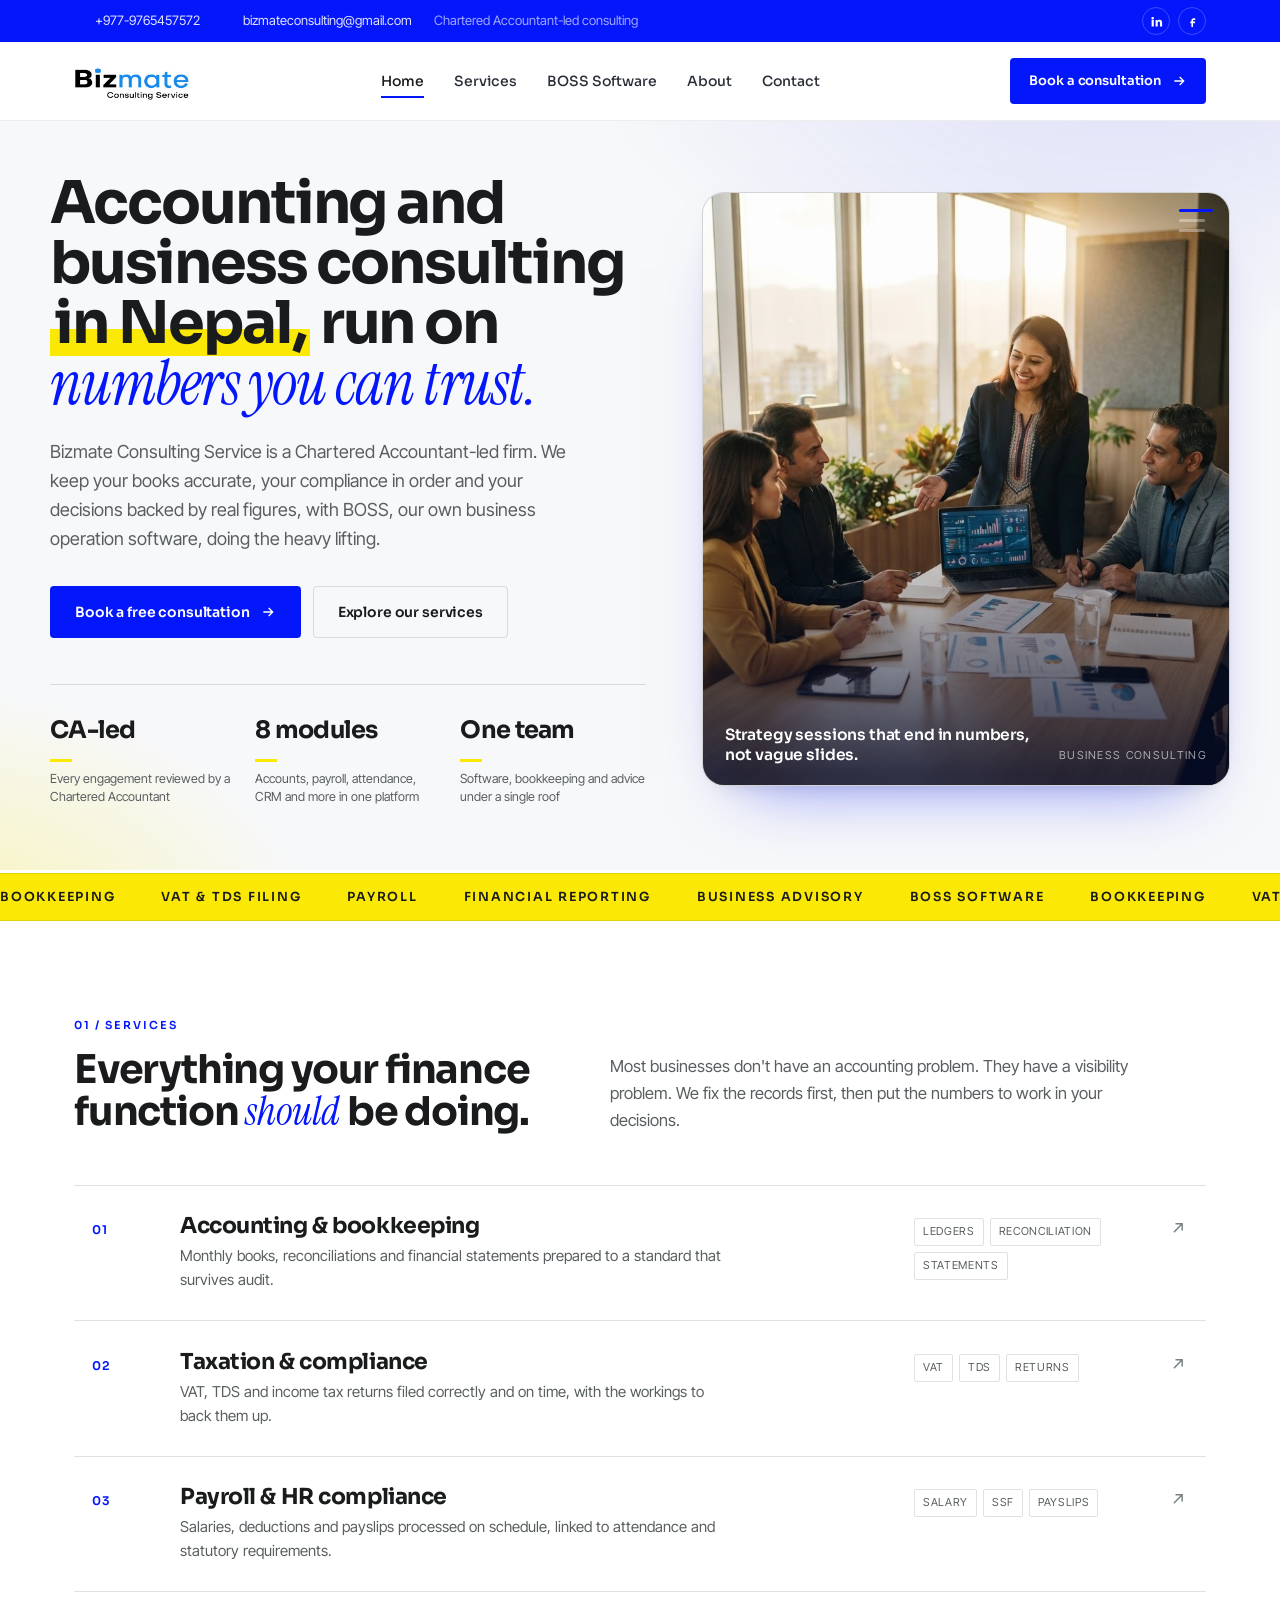
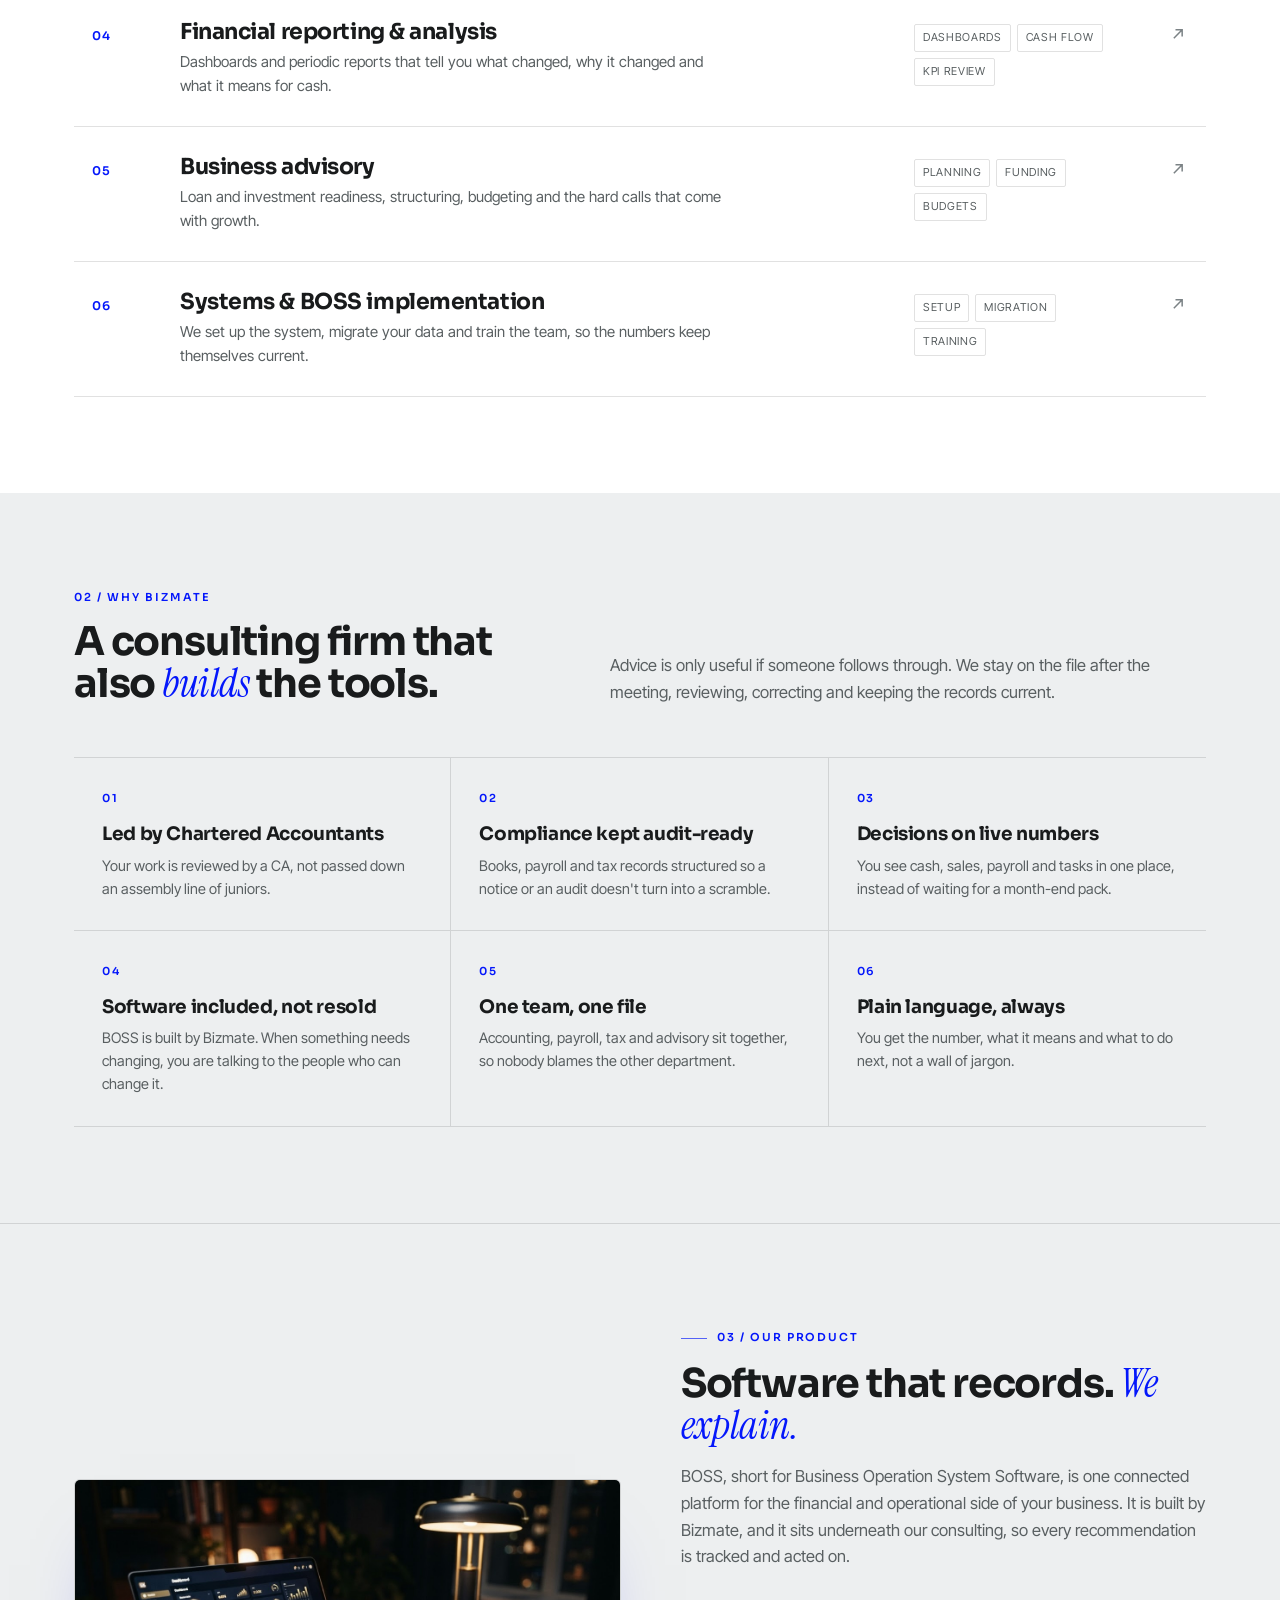
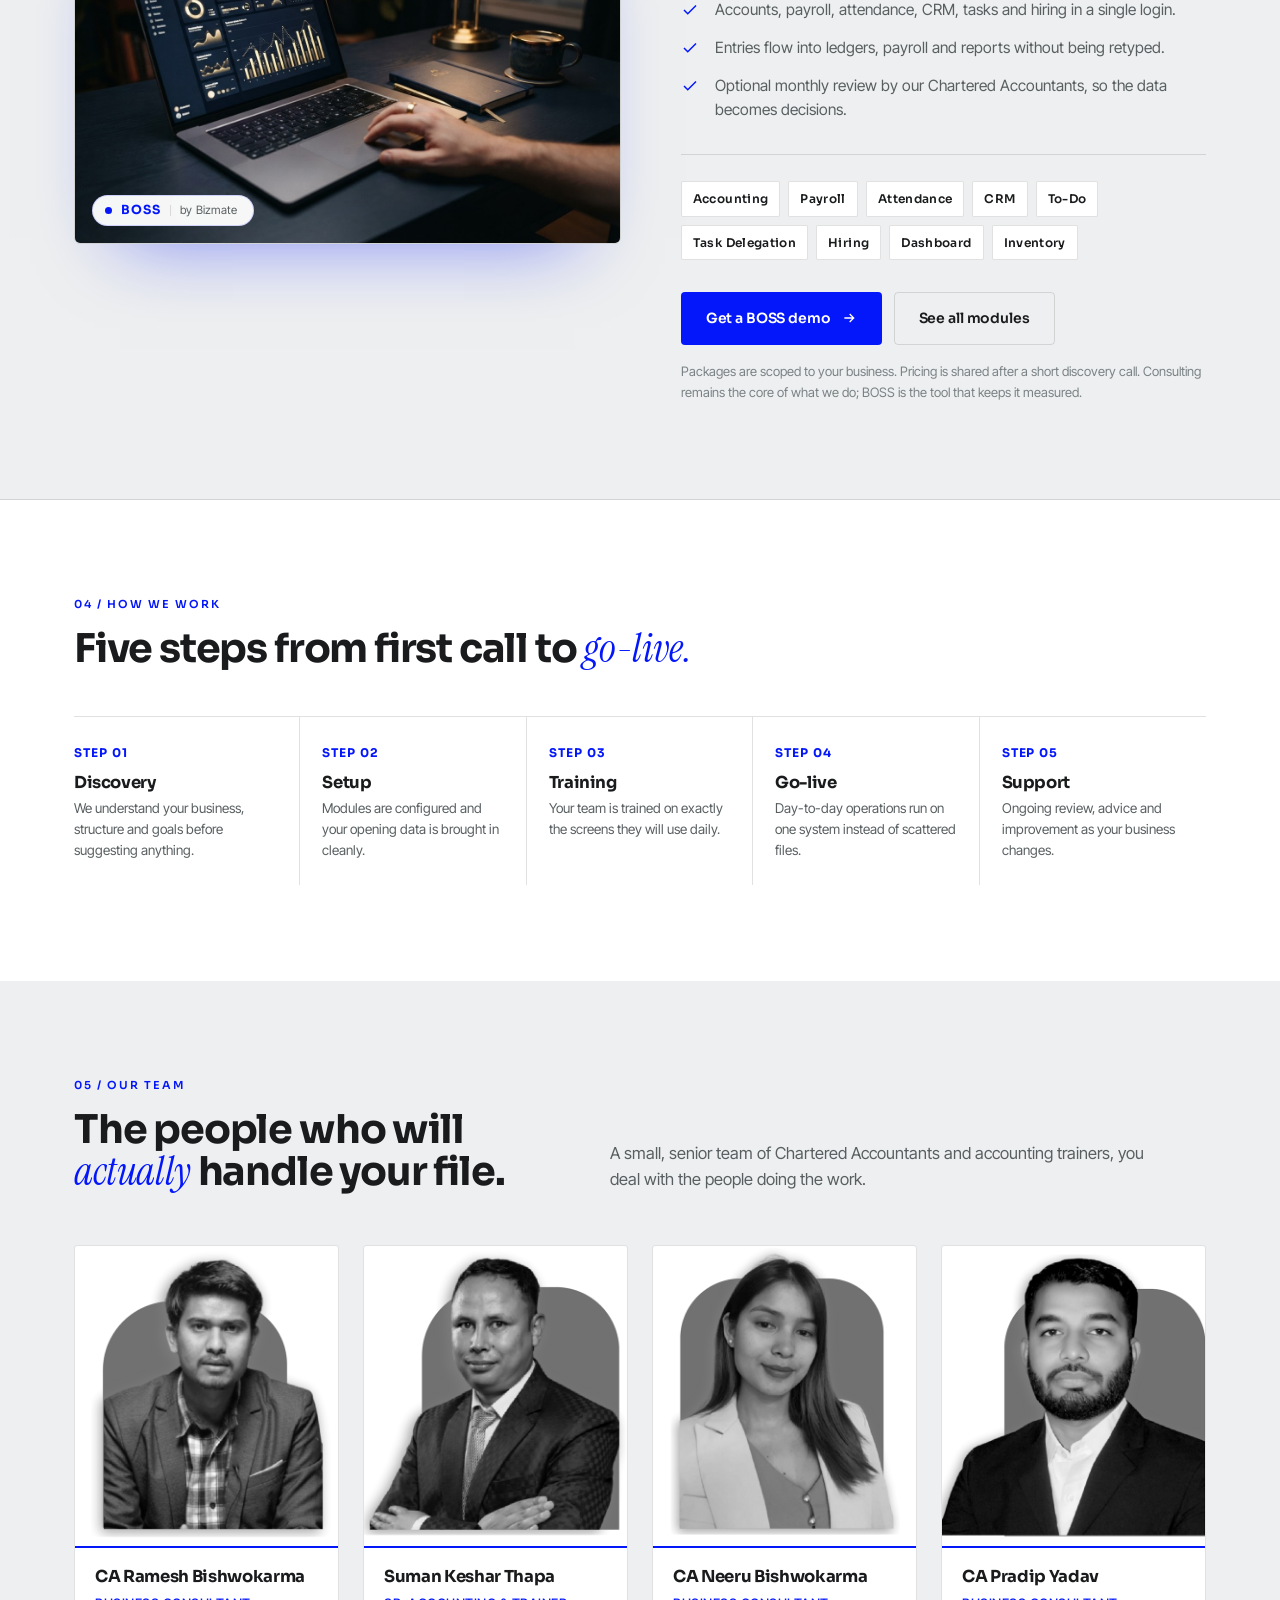
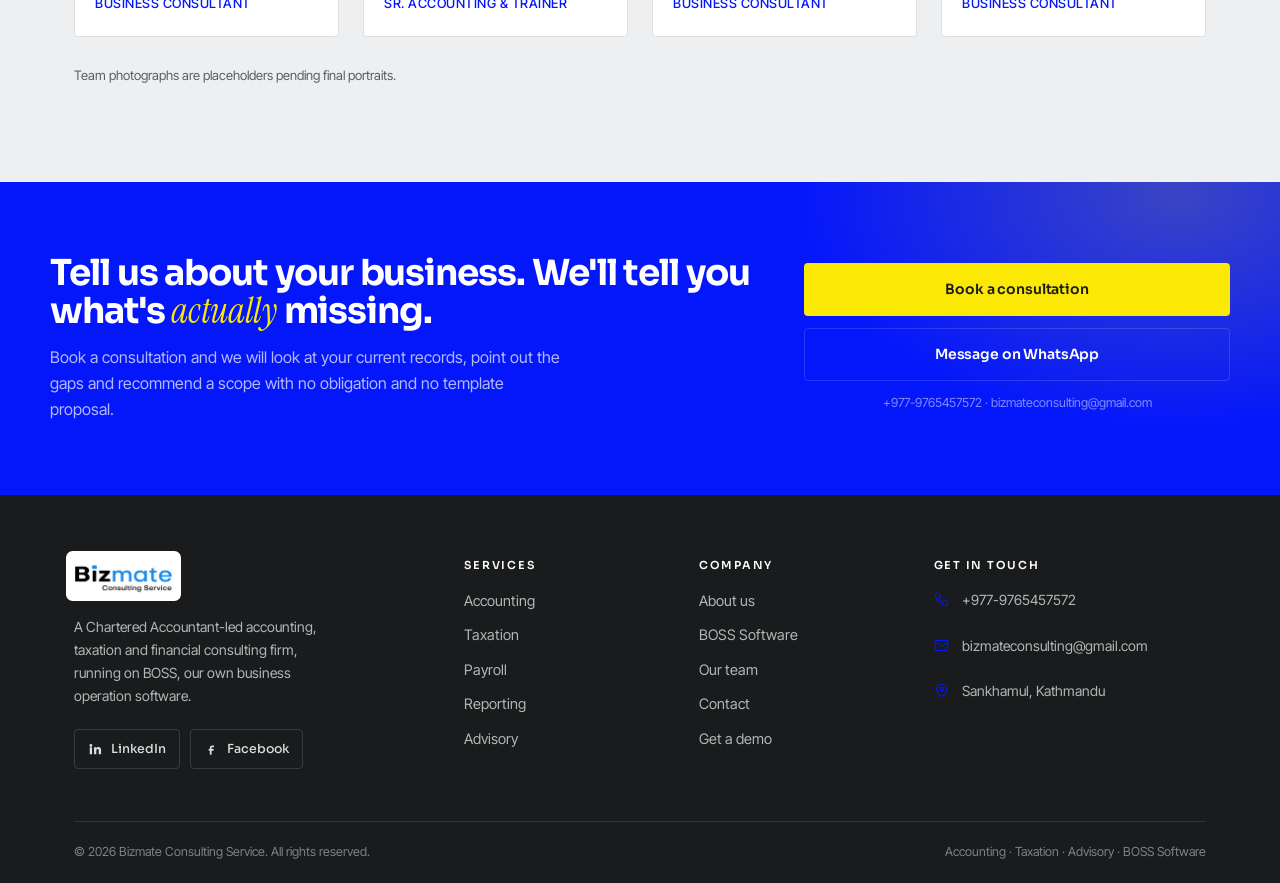
==== index.html @ 8c600d10 "First Commit" ====
<!doctype html>
<html lang="en">
  <head>
    <meta charset="utf-8" />
    <meta name="viewport" content="width=device-width, initial-scale=1" />
    <title>
      Bizmate Consulting Service | Accounting &amp; Business Consulting in Nepal
    </title>
    <meta
      name="description"
      content="Chartered Accountant-led accounting, taxation, payroll and business consulting in Nepal. Clear numbers, audit-ready compliance, and BOSS, our own business operation software."
    />
    <meta
      name="keywords"
      content="business consulting Nepal, chartered accountant Nepal, accounting services Kathmandu, tax filing Nepal, payroll services Nepal, BOSS software, Bizmate Consulting"
    />
    <meta name="author" content="Bizmate Consulting Service" />
    <meta name="robots" content="index, follow" />
    <link rel="canonical" href="https://bizmateconsulting.com.np/" />
    <meta property="og:type" content="website" />
    <meta property="og:site_name" content="Bizmate Consulting Service" />
    <meta
      property="og:title"
      content="Bizmate Consulting Service | Accounting &amp; Business Consulting in Nepal"
    />
    <meta
      property="og:description"
      content="Chartered Accountant-led accounting, taxation and business consulting in Nepal, powered by BOSS, our own business operation software."
    />
    <meta property="og:url" content="https://bizmateconsulting.com.np/" />
    <meta name="twitter:card" content="summary_large_image" />
    <meta name="theme-color" content="#0417FB" />
    <link rel="icon" href="assets/bizmate-logo.jpg" />
    <link rel="preconnect" href="https://fonts.googleapis.com" />
    <link rel="preconnect" href="https://fonts.gstatic.com" crossorigin />
    <link
      href="https://fonts.googleapis.com/css2?family=Sora:wght@400;500;600;700;800&family=Inter+Tight:wght@400;500;600&family=Instrument+Serif:ital@0;1&display=swap"
      rel="stylesheet"
    />
    <link rel="stylesheet" href="styles.css" />
    <script type="application/ld+json">
      {
        "@context": "https://schema.org",
        "@type": "AccountingService",
        "name": "Bizmate Consulting Service",
        "description": "Accounting, taxation and financial consulting firm led by Chartered Accountants in Nepal.",
        "email": "bizmateconsulting@gmail.com",
        "telephone": "+977-9765457572",
        "url": "https://bizmateconsulting.com.np/",
        "areaServed": "Nepal",
        "sameAs": [
          "https://www.linkedin.com/company/bizmate-consulting-services/home/",
          "https://www.facebook.com/bizmateconsulting/"
        ],
        "serviceType": [
          "Accounting",
          "Taxation",
          "Payroll",
          "Business Consulting",
          "Business Software"
        ]
      }
    </script>
  </head>
  <body>
    <a class="skip" href="#main">Skip to content</a>

    <!-- TOPBAR -->
    <div class="topbar">
      <div class="wrap topbar-inner">
        <div class="topbar-left">
          <a class="topbar-item" href="tel:+9779765457572">
            <svg
              viewBox="0 0 24 24"
              fill="none"
              stroke="currentColor"
              stroke-width="1.8"
              aria-hidden="true"
            >
              <path
                d="M22 16.9v3a2 2 0 0 1-2.2 2 19.8 19.8 0 0 1-8.6-3.1 19.5 19.5 0 0 1-6-6A19.8 19.8 0 0 1 2.1 4.2 2 2 0 0 1 4.1 2h3a2 2 0 0 1 2 1.7c.1 1 .4 1.9.7 2.8a2 2 0 0 1-.5 2.1L8.1 9.9a16 16 0 0 0 6 6l1.3-1.3a2 2 0 0 1 2.1-.5c.9.3 1.8.6 2.8.7a2 2 0 0 1 1.7 2Z"
              />
            </svg>
            +977-9765457572
          </a>
          <a class="topbar-item" href="mailto:bizmateconsulting@gmail.com">
            <svg
              viewBox="0 0 24 24"
              fill="none"
              stroke="currentColor"
              stroke-width="1.8"
              aria-hidden="true"
            >
              <rect x="2" y="4" width="20" height="16" rx="2" />
              <path d="m2 7 10 6 10-6" />
            </svg>
            bizmateconsulting@gmail.com
          </a>
          <span class="tb-note">Chartered Accountant-led consulting</span>
        </div>
        <div class="social" aria-label="Bizmate on social media">
          <a
            href="https://www.linkedin.com/company/bizmate-consulting-services/home/"
            target="_blank"
            rel="noopener noreferrer"
            aria-label="Bizmate Consulting on LinkedIn"
          >
            <svg viewBox="0 0 24 24" fill="currentColor" aria-hidden="true">
              <path
                d="M4.98 3.5a2.5 2.5 0 1 1 0 5 2.5 2.5 0 0 1 0-5ZM3 9h4v12H3V9Zm7 0h3.8v1.7h.05c.53-.95 1.83-1.95 3.77-1.95 4.03 0 4.78 2.5 4.78 5.75V21h-4v-5.7c0-1.36-.02-3.1-1.9-3.1-1.9 0-2.2 1.47-2.2 2.99V21h-4V9Z"
              />
            </svg>
          </a>
          <a
            href="https://www.facebook.com/bizmateconsulting/"
            target="_blank"
            rel="noopener noreferrer"
            aria-label="Bizmate Consulting on Facebook"
          >
            <svg viewBox="0 0 24 24" fill="currentColor" aria-hidden="true">
              <path
                d="M14 9h3V6h-3c-2.2 0-4 1.8-4 4v2H8v3h2v7h3v-7h3l1-3h-4v-2c0-.6.4-1 1-1Z"
              />
            </svg>
          </a>
        </div>
      </div>
    </div>

    <!-- HEADER -->
    <header class="site-header" id="siteHeader">
      <div class="wrap header-inner">
        <a
          class="brand"
          href="index.html"
          aria-label="Bizmate Consulting Service, home"
        >
          <img
            class="brand-logo"
            src="assets/bizmate-logo.jpg"
            alt="Bizmate Consulting Service logo"
            width="116"
            height="40"
          />
        </a>
        <nav class="nav" aria-label="Primary">
          <a href="index.html" aria-current="page">Home</a>
          <a href="pages/services.html">Services</a>
          <a href="pages/boss.html">BOSS Software</a>
          <a href="pages/about.html">About</a>
          <a href="pages/contact.html">Contact</a>
        </nav>
        <div class="header-actions">
          <a class="btn btn--primary btn--sm" href="pages/contact.html#booking"
            >Book a consultation
            <svg
              viewBox="0 0 24 24"
              fill="none"
              stroke="currentColor"
              stroke-width="2"
              aria-hidden="true"
            >
              <path d="M5 12h14M13 6l6 6-6 6" />
            </svg>
          </a>
          <button
            class="nav-toggle"
            id="navToggle"
            aria-label="Open menu"
            aria-expanded="false"
            aria-controls="drawer"
          >
            <svg
              viewBox="0 0 24 24"
              fill="none"
              stroke="currentColor"
              stroke-width="1.8"
              aria-hidden="true"
            >
              <path d="M4 7h16M4 12h16M4 17h16" />
            </svg>
          </button>
        </div>
      </div>
    </header>

    <!-- MOBILE DRAWER -->
    <div class="drawer" id="drawer" aria-hidden="true">
      <div class="drawer-scrim" data-close></div>
      <div
        class="drawer-panel"
        role="dialog"
        aria-modal="true"
        aria-label="Menu"
      >
        <div class="drawer-head">
          <img
            class="brand-logo"
            src="assets/bizmate-logo.jpg"
            alt="Bizmate Consulting Service"
            width="87"
            height="30"
          />
          <button class="drawer-close" data-close aria-label="Close menu">
            <svg
              viewBox="0 0 24 24"
              fill="none"
              stroke="currentColor"
              stroke-width="2"
              aria-hidden="true"
            >
              <path d="M6 6l12 12M18 6 6 18" />
            </svg>
          </button>
        </div>
        <nav aria-label="Mobile">
          <a href="index.html">Home</a>
          <a href="pages/services.html">Services</a>
          <a href="pages/boss.html">BOSS Software</a>
          <a href="pages/about.html">About</a>
          <a href="pages/contact.html">Contact</a>
        </nav>
        <div class="drawer-foot">
          <a class="btn btn--primary" href="pages/contact.html#booking"
            >Book a consultation</a
          >
          <small>+977-9765457572<br />bizmateconsulting@gmail.com</small>
          <div class="social">
            <a
              href="https://www.linkedin.com/company/bizmate-consulting-services/home/"
              target="_blank"
              rel="noopener noreferrer"
              aria-label="LinkedIn"
            >
              <svg viewBox="0 0 24 24" fill="currentColor" aria-hidden="true">
                <path
                  d="M4.98 3.5a2.5 2.5 0 1 1 0 5 2.5 2.5 0 0 1 0-5ZM3 9h4v12H3V9Zm7 0h3.8v1.7h.05c.53-.95 1.83-1.95 3.77-1.95 4.03 0 4.78 2.5 4.78 5.75V21h-4v-5.7c0-1.36-.02-3.1-1.9-3.1-1.9 0-2.2 1.47-2.2 2.99V21h-4V9Z"
                />
              </svg>
            </a>
            <a
              href="https://www.facebook.com/bizmateconsulting/"
              target="_blank"
              rel="noopener noreferrer"
              aria-label="Facebook"
            >
              <svg viewBox="0 0 24 24" fill="currentColor" aria-hidden="true">
                <path
                  d="M14 9h3V6h-3c-2.2 0-4 1.8-4 4v2H8v3h2v7h3v-7h3l1-3h-4v-2c0-.6.4-1 1-1Z"
                />
              </svg>
            </a>
          </div>
        </div>
      </div>
    </div>

    <main id="main">
      <!-- HERO -->
      <section class="hero">
        <div class="wrap hero-grid">
          <div class="hero-copy">
            <h1>
              Accounting and business consulting
              <span class="mark">in Nepal,</span> run on
              <span class="serif">numbers you can trust.</span>
            </h1>
            <p class="hero-lede">
              Bizmate Consulting Service is a Chartered Accountant-led firm. We
              keep your books accurate, your compliance in order and your
              decisions backed by real figures, with BOSS, our own business
              operation software, doing the heavy lifting.
            </p>
            <div class="hero-cta">
              <a class="btn btn--primary" href="pages/contact.html#booking"
                >Book a free consultation
                <svg
                  viewBox="0 0 24 24"
                  fill="none"
                  stroke="currentColor"
                  stroke-width="2"
                  aria-hidden="true"
                >
                  <path d="M5 12h14M13 6l6 6-6 6" />
                </svg>
              </a>
              <a class="btn btn--ghost" href="pages/services.html"
                >Explore our services</a
              >
            </div>
            <div class="hero-meta">
              <div>
                <b>CA-led</b
                ><span
                  >Every engagement reviewed by a Chartered Accountant</span
                >
              </div>
              <div>
                <b>8 modules</b
                ><span
                  >Accounts, payroll, attendance, CRM and more in one
                  platform</span
                >
              </div>
              <div>
                <b>One team</b
                ><span
                  >Software, bookkeeping and advice under a single roof</span
                >
              </div>
            </div>
          </div>

          <div class="hero-visual">
            <div
              class="slideshow"
              id="heroSlideshow"
              aria-roledescription="carousel"
              aria-label="What we do at Bizmate"
            >
              <div
                class="slide is-active"
                data-caption="Business consulting"
                aria-hidden="false"
              >
                <img
                  src="assets/hero-consulting.jpg"
                  alt="Bizmate consultants reviewing business performance with a client"
                  width="1200"
                  height="800"
                />
                <div class="slide-caption">
                  <p>
                    Strategy sessions that end in numbers, not vague slides.
                  </p>
                  <small>Business consulting</small>
                </div>
              </div>
              <div
                class="slide"
                data-caption="Accounting &amp; taxation"
                aria-hidden="true"
              >
                <img
                  src="assets/hero-accounting.jpg"
                  alt="Chartered Accountant reviewing financial statements and ledgers"
                  width="1200"
                  height="800"
                  loading="lazy"
                />
                <div class="slide-caption">
                  <p>Books closed on time, every month, ready for audit.</p>
                  <small>Accounting &amp; tax</small>
                </div>
              </div>
              <div
                class="slide"
                data-caption="Compliance &amp; payroll"
                aria-hidden="true"
              >
                <img
                  src="assets/hero-compliance.jpg"
                  alt="Two professionals reviewing tax and compliance documents"
                  width="1200"
                  height="800"
                  loading="lazy"
                />
                <div class="slide-caption">
                  <p>VAT, TDS and payroll handled before the deadline bites.</p>
                  <small>Compliance</small>
                </div>
              </div>
              <div class="dots" role="tablist" aria-label="Choose a slide">
                <button
                  class="dot is-active"
                  role="tab"
                  aria-selected="true"
                  aria-label="Business consulting"
                ></button>
                <button
                  class="dot"
                  role="tab"
                  aria-selected="false"
                  aria-label="Accounting and taxation"
                ></button>
                <button
                  class="dot"
                  role="tab"
                  aria-selected="false"
                  aria-label="Compliance and payroll"
                ></button>
              </div>
            </div>
          </div>
        </div>
      </section>

      <!-- TICKER -->
      <div class="ticker" aria-hidden="true">
        <div class="ticker-track">
          <span>Bookkeeping</span><span>VAT &amp; TDS filing</span
          ><span>Payroll</span><span>Financial reporting</span
          ><span>Business advisory</span><span>BOSS software</span>
          <span>Bookkeeping</span><span>VAT &amp; TDS filing</span
          ><span>Payroll</span><span>Financial reporting</span
          ><span>Business advisory</span><span>BOSS software</span>
        </div>
      </div>

      <!-- SERVICES -->
      <section class="section" id="services">
        <div class="wrap">
          <div class="section-head">
            <div>
              <span class="section-index">01 / Services</span>
              <h2 class="section-title">
                Everything your finance function
                <span class="serif">should</span> be doing.
              </h2>
            </div>
            <p class="section-lede">
              Most businesses don't have an accounting problem. They have a
              visibility problem. We fix the records first, then put the numbers
              to work in your decisions.
            </p>
          </div>
          <div class="svc-list">
            <a class="svc-row reveal" href="pages/services.html#accounting">
              <span class="svc-num">01</span>
              <div>
                <h3 class="svc-title">Accounting &amp; bookkeeping</h3>
                <p class="svc-desc">
                  Monthly books, reconciliations and financial statements
                  prepared to a standard that survives audit.
                </p>
              </div>
              <ul class="svc-tags">
                <li>Ledgers</li>
                <li>Reconciliation</li>
                <li>Statements</li>
              </ul>
              <span class="svc-arrow"
                ><svg
                  viewBox="0 0 24 24"
                  fill="none"
                  stroke="currentColor"
                  stroke-width="1.8"
                >
                  <path d="M7 17 17 7M9 7h8v8" /></svg
              ></span>
            </a>
            <a class="svc-row reveal" href="pages/services.html#tax">
              <span class="svc-num">02</span>
              <div>
                <h3 class="svc-title">Taxation &amp; compliance</h3>
                <p class="svc-desc">
                  VAT, TDS and income tax returns filed correctly and on time,
                  with the workings to back them up.
                </p>
              </div>
              <ul class="svc-tags">
                <li>VAT</li>
                <li>TDS</li>
                <li>Returns</li>
              </ul>
              <span class="svc-arrow"
                ><svg
                  viewBox="0 0 24 24"
                  fill="none"
                  stroke="currentColor"
                  stroke-width="1.8"
                >
                  <path d="M7 17 17 7M9 7h8v8" /></svg
              ></span>
            </a>
            <a class="svc-row reveal" href="pages/services.html#payroll">
              <span class="svc-num">03</span>
              <div>
                <h3 class="svc-title">Payroll &amp; HR compliance</h3>
                <p class="svc-desc">
                  Salaries, deductions and payslips processed on schedule,
                  linked to attendance and statutory requirements.
                </p>
              </div>
              <ul class="svc-tags">
                <li>Salary</li>
                <li>SSF</li>
                <li>Payslips</li>
              </ul>
              <span class="svc-arrow"
                ><svg
                  viewBox="0 0 24 24"
                  fill="none"
                  stroke="currentColor"
                  stroke-width="1.8"
                >
                  <path d="M7 17 17 7M9 7h8v8" /></svg
              ></span>
            </a>
            <a class="svc-row reveal" href="pages/services.html#reporting">
              <span class="svc-num">04</span>
              <div>
                <h3 class="svc-title">Financial reporting &amp; analysis</h3>
                <p class="svc-desc">
                  Dashboards and periodic reports that tell you what changed,
                  why it changed and what it means for cash.
                </p>
              </div>
              <ul class="svc-tags">
                <li>Dashboards</li>
                <li>Cash flow</li>
                <li>KPI review</li>
              </ul>
              <span class="svc-arrow"
                ><svg
                  viewBox="0 0 24 24"
                  fill="none"
                  stroke="currentColor"
                  stroke-width="1.8"
                >
                  <path d="M7 17 17 7M9 7h8v8" /></svg
              ></span>
            </a>
            <a class="svc-row reveal" href="pages/services.html#advisory">
              <span class="svc-num">05</span>
              <div>
                <h3 class="svc-title">Business advisory</h3>
                <p class="svc-desc">
                  Loan and investment readiness, structuring, budgeting and the
                  hard calls that come with growth.
                </p>
              </div>
              <ul class="svc-tags">
                <li>Planning</li>
                <li>Funding</li>
                <li>Budgets</li>
              </ul>
              <span class="svc-arrow"
                ><svg
                  viewBox="0 0 24 24"
                  fill="none"
                  stroke="currentColor"
                  stroke-width="1.8"
                >
                  <path d="M7 17 17 7M9 7h8v8" /></svg
              ></span>
            </a>
            <a class="svc-row reveal" href="pages/services.html#systems">
              <span class="svc-num">06</span>
              <div>
                <h3 class="svc-title">Systems &amp; BOSS implementation</h3>
                <p class="svc-desc">
                  We set up the system, migrate your data and train the team, so
                  the numbers keep themselves current.
                </p>
              </div>
              <ul class="svc-tags">
                <li>Setup</li>
                <li>Migration</li>
                <li>Training</li>
              </ul>
              <span class="svc-arrow"
                ><svg
                  viewBox="0 0 24 24"
                  fill="none"
                  stroke="currentColor"
                  stroke-width="1.8"
                >
                  <path d="M7 17 17 7M9 7h8v8" /></svg
              ></span>
            </a>
          </div>
        </div>
      </section>

      <!-- WHY US -->
      <section class="section section--paper">
        <div class="wrap">
          <div class="section-head">
            <div>
              <span class="section-index">02 / Why Bizmate</span>
              <h2 class="section-title">
                A consulting firm that also
                <span class="serif">builds</span> the tools.
              </h2>
            </div>
            <p class="section-lede">
              Advice is only useful if someone follows through. We stay on the
              file after the meeting, reviewing, correcting and keeping the
              records current.
            </p>
          </div>
          <div class="grid-3">
            <article class="feature reveal">
              <span class="num">01</span>
              <h3>Led by Chartered Accountants</h3>
              <p>
                Your work is reviewed by a CA, not passed down an assembly line
                of juniors.
              </p>
            </article>
            <article class="feature reveal">
              <span class="num">02</span>
              <h3>Compliance kept audit-ready</h3>
              <p>
                Books, payroll and tax records structured so a notice or an
                audit doesn't turn into a scramble.
              </p>
            </article>
            <article class="feature reveal">
              <span class="num">03</span>
              <h3>Decisions on live numbers</h3>
              <p>
                You see cash, sales, payroll and tasks in one place, instead of
                waiting for a month-end pack.
              </p>
            </article>
            <article class="feature reveal">
              <span class="num">04</span>
              <h3>Software included, not resold</h3>
              <p>
                BOSS is built by Bizmate. When something needs changing, you are
                talking to the people who can change it.
              </p>
            </article>
            <article class="feature reveal">
              <span class="num">05</span>
              <h3>One team, one file</h3>
              <p>
                Accounting, payroll, tax and advisory sit together, so nobody
                blames the other department.
              </p>
            </article>
            <article class="feature reveal">
              <span class="num">06</span>
              <h3>Plain language, always</h3>
              <p>
                You get the number, what it means and what to do next, not a
                wall of jargon.
              </p>
            </article>
          </div>
        </div>
      </section>

      <!-- BOSS -->
      <section class="section section--ink" id="boss">
        <div class="wrap boss-grid">
          <div class="boss-visual reveal">
            <img
              src="assets/boss-software.jpg"
              alt="BOSS business operation software dashboard on a laptop"
              width="1200"
              height="800"
              loading="lazy"
            />
            <div class="boss-badge"><b>BOSS</b><span>by Bizmate</span></div>
          </div>
          <div>
            <span class="eyebrow">03 / Our product</span>
            <h2 class="section-title" style="margin-top: 16px">
              Software that records. <span class="serif">We explain.</span>
            </h2>
            <p class="section-lede" style="margin-top: 16px">
              BOSS, short for Business Operation System Software, is one
              connected platform for the financial and operational side of your
              business. It is built by Bizmate, and it sits underneath our
              consulting, so every recommendation is tracked and acted on.
            </p>
            <ul class="boss-points">
              <li>
                <svg
                  viewBox="0 0 24 24"
                  fill="none"
                  stroke="currentColor"
                  stroke-width="2"
                >
                  <path d="M20 6 9 17l-5-5" /></svg
                ><span
                  >Accounts, payroll, attendance, CRM, tasks and hiring in a
                  single login.</span
                >
              </li>
              <li>
                <svg
                  viewBox="0 0 24 24"
                  fill="none"
                  stroke="currentColor"
                  stroke-width="2"
                >
                  <path d="M20 6 9 17l-5-5" /></svg
                ><span
                  >Entries flow into ledgers, payroll and reports without being
                  retyped.</span
                >
              </li>
              <li>
                <svg
                  viewBox="0 0 24 24"
                  fill="none"
                  stroke="currentColor"
                  stroke-width="2"
                >
                  <path d="M20 6 9 17l-5-5" /></svg
                ><span
                  >Optional monthly review by our Chartered Accountants, so the
                  data becomes decisions.</span
                >
              </li>
            </ul>
            <ul class="modules" aria-label="BOSS modules">
              <li>Accounting</li>
              <li>Payroll</li>
              <li>Attendance</li>
              <li>CRM</li>
              <li>To-Do</li>
              <li>Task Delegation</li>
              <li>Hiring</li>
              <li>Dashboard</li>
              <li>Inventory</li>
            </ul>
            <div class="boss-cta">
              <a
                class="btn btn--primary"
                href="pages/contact.html?service=BOSS%20Demo#booking"
                id="getDemo"
                >Get a BOSS demo
                <svg
                  viewBox="0 0 24 24"
                  fill="none"
                  stroke="currentColor"
                  stroke-width="2"
                  aria-hidden="true"
                >
                  <path d="M5 12h14M13 6l6 6-6 6" />
                </svg>
              </a>
              <a class="btn btn--ghost" href="pages/boss.html"
                >See all modules</a
              >
            </div>
            <p class="boss-note">
              Packages are scoped to your business. Pricing is shared after a
              short discovery call. Consulting remains the core of what we do;
              BOSS is the tool that keeps it measured.
            </p>
          </div>
        </div>
      </section>

      <!-- PROCESS -->
      <section class="section">
        <div class="wrap">
          <div class="section-head--stack">
            <span class="section-index">04 / How we work</span>
            <h2 class="section-title">
              Five steps from first call to <span class="serif">go-live.</span>
            </h2>
          </div>
          <div class="steps">
            <div class="step reveal">
              <b>STEP 01</b>
              <h3>Discovery</h3>
              <p>
                We understand your business, structure and goals before
                suggesting anything.
              </p>
            </div>
            <div class="step reveal">
              <b>STEP 02</b>
              <h3>Setup</h3>
              <p>
                Modules are configured and your opening data is brought in
                cleanly.
              </p>
            </div>
            <div class="step reveal">
              <b>STEP 03</b>
              <h3>Training</h3>
              <p>
                Your team is trained on exactly the screens they will use daily.
              </p>
            </div>
            <div class="step reveal">
              <b>STEP 04</b>
              <h3>Go-live</h3>
              <p>
                Day-to-day operations run on one system instead of scattered
                files.
              </p>
            </div>
            <div class="step reveal">
              <b>STEP 05</b>
              <h3>Support</h3>
              <p>
                Ongoing review, advice and improvement as your business changes.
              </p>
            </div>
          </div>
        </div>
      </section>

      <!-- TEAM -->
      <section class="section section--paper" id="team">
        <div class="wrap">
          <div class="section-head">
            <div>
              <span class="section-index">05 / Our team</span>
              <h2 class="section-title">
                The people who will <span class="serif">actually</span> handle
                your file.
              </h2>
            </div>
            <p class="section-lede">
              A small, senior team of Chartered Accountants and accounting
              trainers, you deal with the people doing the work.
            </p>
          </div>
          <div class="team-grid">
            <article class="team-card reveal">
              <div class="team-photo">
                <img
                  src="assets/team-ramesh.jpg"
                  alt="CA Ramesh Bishwokarma, Business Consultant"
                  width="600"
                  height="690"
                  loading="lazy"
                />
              </div>
              <div class="team-body">
                <h3>CA Ramesh Bishwokarma</h3>
                <p>Business Consultant</p>
              </div>
            </article>
            <article class="team-card reveal">
              <div class="team-photo">
                <img
                  src="assets/team-suman.jpg"
                  alt="Suman Keshar Thapa, Senior Accounting Trainer"
                  width="600"
                  height="690"
                  loading="lazy"
                />
              </div>
              <div class="team-body">
                <h3>Suman Keshar Thapa</h3>
                <p>Sr. Accounting &amp; Trainer</p>
              </div>
            </article>
            <article class="team-card reveal">
              <div class="team-photo">
                <img
                  src="assets/team-neeru.jpg"
                  alt="CA Neeru Bishwokarma, Business Consultant"
                  width="600"
                  height="690"
                  loading="lazy"
                />
              </div>
              <div class="team-body">
                <h3>CA Neeru Bishwokarma</h3>
                <p>Business Consultant</p>
              </div>
            </article>
            <article class="team-card reveal">
              <div class="team-photo">
                <img
                  src="../assets/team-pradeep.jpg"
                  alt="CA Pradip Yadav, Business Consultant"
                  width="600"
                  height="690"
                  loading="lazy"
                />
              </div>
              <div class="team-body">
                <h3>CA Pradip Yadav</h3>
                <p>Business Consultant</p>
              </div>
            </article>
          </div>
          <p class="team-note">
            Team photographs are placeholders pending final portraits.
          </p>
        </div>
      </section>

      <!-- CTA -->
      <section class="cta-band">
        <div class="wrap cta-inner">
          <div>
            <h2>
              Tell us about your business. We'll tell you what's
              <span class="serif">actually</span> missing.
            </h2>
            <p>
              Book a consultation and we will look at your current records,
              point out the gaps and recommend a scope with no obligation and no
              template proposal.
            </p>
          </div>
          <div class="cta-actions">
            <a class="btn btn--primary" href="pages/contact.html#booking"
              >Book a consultation</a
            >
            <a
              class="btn btn--ghost-light"
              href="https://wa.me/9779765457572"
              target="_blank"
              rel="noopener noreferrer"
              >Message on WhatsApp</a
            >
            <small>+977-9765457572 · bizmateconsulting@gmail.com</small>
          </div>
        </div>
      </section>
    </main>

    <!-- FOOTER -->
    <footer class="site-footer">
      <div class="wrap">
        <div class="footer-grid">
          <div class="footer-brand">
            <img
              src="assets/bizmate-logo.jpg"
              alt="Bizmate Consulting Service"
              width="99"
              height="34"
            />
            <p>
              A Chartered Accountant-led accounting, taxation and financial
              consulting firm, running on BOSS, our own business operation
              software.
            </p>
            <div class="footer-social">
              <a
                href="https://www.linkedin.com/company/bizmate-consulting-services/home/"
                target="_blank"
                rel="noopener noreferrer"
                aria-label="Bizmate Consulting on LinkedIn"
              >
                <svg viewBox="0 0 24 24" fill="currentColor" aria-hidden="true">
                  <path
                    d="M4.98 3.5a2.5 2.5 0 1 1 0 5 2.5 2.5 0 0 1 0-5ZM3 9h4v12H3V9Zm7 0h3.8v1.7h.05c.53-.95 1.83-1.95 3.77-1.95 4.03 0 4.78 2.5 4.78 5.75V21h-4v-5.7c0-1.36-.02-3.1-1.9-3.1-1.9 0-2.2 1.47-2.2 2.99V21h-4V9Z"
                  />
                </svg>
                <span>LinkedIn</span>
              </a>
              <a
                href="https://www.facebook.com/bizmateconsulting/"
                target="_blank"
                rel="noopener noreferrer"
                aria-label="Bizmate Consulting on Facebook"
              >
                <svg viewBox="0 0 24 24" fill="currentColor" aria-hidden="true">
                  <path
                    d="M14 9h3V6h-3c-2.2 0-4 1.8-4 4v2H8v3h2v7h3v-7h3l1-3h-4v-2c0-.6.4-1 1-1Z"
                  />
                </svg>
                <span>Facebook</span>
              </a>
            </div>
          </div>
          <div class="footer-col">
            <h4>Services</h4>
            <ul>
              <li><a href="pages/services.html#accounting">Accounting</a></li>
              <li><a href="pages/services.html#tax">Taxation</a></li>
              <li><a href="pages/services.html#payroll">Payroll</a></li>
              <li><a href="pages/services.html#reporting">Reporting</a></li>
              <li><a href="pages/services.html#advisory">Advisory</a></li>
            </ul>
          </div>
          <div class="footer-col">
            <h4>Company</h4>
            <ul>
              <li><a href="pages/about.html">About us</a></li>
              <li><a href="pages/boss.html">BOSS Software</a></li>
              <li><a href="index.html#team">Our team</a></li>
              <li><a href="pages/contact.html">Contact</a></li>
              <li>
                <a href="pages/contact.html?service=BOSS%20Demo#booking"
                  >Get a demo</a
                >
              </li>
            </ul>
          </div>
          <div class="footer-col">
            <h4>Get in touch</h4>
            <ul class="footer-contact">
              <li>
                <svg
                  viewBox="0 0 24 24"
                  fill="none"
                  stroke="currentColor"
                  stroke-width="1.8"
                >
                  <path
                    d="M22 16.9v3a2 2 0 0 1-2.2 2 19.8 19.8 0 0 1-8.6-3.1 19.5 19.5 0 0 1-6-6A19.8 19.8 0 0 1 2.1 4.2 2 2 0 0 1 4.1 2h3a2 2 0 0 1 2 1.7c.1 1 .4 1.9.7 2.8a2 2 0 0 1-.5 2.1L8.1 9.9a16 16 0 0 0 6 6l1.3-1.3a2 2 0 0 1 2.1-.5c.9.3 1.8.6 2.8.7a2 2 0 0 1 1.7 2Z"
                  /></svg
                ><a href="tel:+9779765457572">+977-9765457572</a>
              </li>
              <li>
                <svg
                  viewBox="0 0 24 24"
                  fill="none"
                  stroke="currentColor"
                  stroke-width="1.8"
                >
                  <rect x="2" y="4" width="20" height="16" rx="2" />
                  <path d="m2 7 10 6 10-6" /></svg
                ><a href="mailto:bizmateconsulting@gmail.com"
                  >bizmateconsulting@gmail.com</a
                >
              </li>
              <li>
                <svg
                  viewBox="0 0 24 24"
                  fill="none"
                  stroke="currentColor"
                  stroke-width="1.8"
                >
                  <path d="M20 10c0 6-8 12-8 12S4 16 4 10a8 8 0 0 1 16 0Z" />
                  <circle cx="12" cy="10" r="3" /></svg
                ><span>Sankhamul, Kathmandu</span>
              </li>
            </ul>
          </div>
        </div>
        <div class="footer-bottom">
          <span
            >© <span id="year">2026</span> Bizmate Consulting Service. All
            rights reserved.</span
          >
          <span>Accounting · Taxation · Advisory · BOSS Software</span>
        </div>
      </div>
    </footer>

    <script src="script.js"></script>
  </body>
</html>
---- styles.css ----
/* ==========================================================================
   Bizmate Consulting Service — v2 visual system
   Palette sampled from the firm logo: ink black + electric blue
   Type: Sora (display) / Inter Tight (body) / Instrument Serif (accents)
   ========================================================================== */

:root{
  --ink:#191B1C;
  --ink-2:#383B3D;
  --ink-3:#595F61;
  --blue:#0417FB;
  --blue-deep:#0206A2;
  --blue-mid:#326AFC;
  --blue-soft:#DBE7FE;
  --yellow:#FBE804;
  --yellow-deep:#C9BC02;
  --paper:#EDEFF0;
  --paper-2:#F7F8F9;
  --white:#FFFFFF;
  --muted:#595F61;
  --muted-soft:#7B8285;
  --muted-ink:#C2C9CC;
  --line:rgba(11,12,14,.12);
  --line-soft:rgba(11,12,14,.07);
  --line-ink:rgba(255,255,255,.14);
  --radius:4px;
  --radius-lg:6px;
  --wrap:1180px;
  --shadow:0 18px 50px -30px rgba(11,12,14,.38);
  --font-display:'Sora',system-ui,-apple-system,sans-serif;
  --font-body:'Inter Tight','Inter',system-ui,-apple-system,sans-serif;
  --font-serif:'Instrument Serif',Georgia,'Times New Roman',serif;
  --ease:cubic-bezier(.22,.61,.36,1);
}

*,*::before,*::after{box-sizing:border-box}
html{-webkit-text-size-adjust:100%;scroll-behavior:smooth}
body{
  margin:0;background:var(--white);color:var(--ink);
  font-family:var(--font-body);font-size:17px;line-height:1.62;
  -webkit-font-smoothing:antialiased;text-rendering:optimizeLegibility;
}
img{max-width:100%;display:block;height:auto}
a{color:inherit;text-decoration:none}
button{font:inherit;cursor:pointer}
::selection{background:var(--blue);color:#fff}

h1,h2,h3,h4{font-family:var(--font-display);font-weight:700;letter-spacing:-.025em;line-height:1.1;margin:0}
p{margin:0}
ul{margin:0;padding:0;list-style:none}

.wrap{width:100%;max-width:var(--wrap);margin:0 auto;padding:0 24px}
.serif{font-family:var(--font-serif);font-style:italic;font-weight:400;letter-spacing:-.01em}
.skip{position:absolute;left:-9999px;top:0;background:var(--ink);color:#fff;padding:12px 18px;z-index:999}
.skip:focus{left:12px;top:12px}

/* ---------- eyebrow / labels ---------- */
.eyebrow{
  display:inline-flex;align-items:center;gap:10px;
  font-family:var(--font-display);font-size:11px;font-weight:600;
  letter-spacing:.18em;text-transform:uppercase;color:var(--blue);
}
.eyebrow::before{content:"";width:26px;height:1px;background:currentColor;opacity:.65}
.eyebrow--plain::before{display:none}

/* ---------- buttons ---------- */
.btn{
  display:inline-flex;align-items:center;justify-content:center;gap:10px;
  padding:14px 24px;border-radius:var(--radius);border:1px solid transparent;
  font-family:var(--font-display);font-size:14px;font-weight:600;letter-spacing:-.01em;
  transition:transform .25s var(--ease),background .25s,color .25s,border-color .25s,box-shadow .25s;
}
.btn svg{width:16px;height:16px;flex:none}
.btn--primary{background:var(--blue);color:#fff}
.btn--primary:hover{background:var(--blue-deep);transform:translateY(-2px);box-shadow:0 12px 26px -14px rgba(20,115,230,.9)}
.btn--dark{background:var(--ink);color:#fff}
.btn--dark:hover{background:var(--ink-3);transform:translateY(-2px)}
.btn--ghost{border-color:var(--line);color:var(--ink);background:transparent}
.btn--ghost:hover{border-color:var(--ink);background:var(--ink);color:#fff;transform:translateY(-2px)}
.btn--ghost-light{border-color:var(--line-ink);color:#fff}
.btn--ghost-light:hover{background:#fff;color:var(--ink);border-color:#fff;transform:translateY(-2px)}
.btn--sm{padding:11px 18px;font-size:13px}
.btn--yellow{background:var(--yellow);color:var(--ink)}
.btn--yellow:hover{background:var(--yellow-deep);transform:translateY(-2px);box-shadow:0 14px 28px -16px rgba(201,188,2,.9)}
.link-arrow{
  display:inline-flex;align-items:center;gap:8px;font-family:var(--font-display);
  font-size:14px;font-weight:600;color:var(--blue);border-bottom:1px solid transparent;
  transition:gap .25s var(--ease),border-color .25s;
}
.link-arrow:hover{gap:14px;border-bottom-color:var(--blue)}
.link-arrow svg{width:15px;height:15px}

/* ---------- topbar ---------- */
.topbar{background:var(--blue);color:rgba(255,255,255,.88);font-size:13px}
.topbar-inner{display:flex;align-items:center;justify-content:space-between;gap:18px;min-height:42px}
.topbar a{transition:color .2s}
.topbar a:hover{color:#fff}
.topbar-left{display:flex;align-items:center;gap:22px;flex-wrap:wrap}
.topbar-item{display:inline-flex;align-items:center;gap:8px}
.topbar-item svg{width:13px;height:13px;color:var(--blue)}
.tb-note{display:inline-flex;align-items:center;gap:8px;color:rgba(255,255,255,.62)}
.social{display:inline-flex;align-items:center;gap:8px}
.social a{
  display:inline-flex;align-items:center;justify-content:center;width:28px;height:28px;
  border-radius:50%;border:1px solid rgba(255,255,255,.22);color:#fff;
  transition:background .22s,border-color .22s,transform .22s;
}
.social a:hover{background:var(--blue);border-color:var(--blue);transform:translateY(-2px)}
.social svg{width:13px;height:13px}

/* ---------- header ---------- */
.site-header{
  position:sticky;top:0;z-index:100;background:rgba(255,255,255,.92);
  backdrop-filter:saturate(180%) blur(14px);border-bottom:1px solid var(--line-soft);
  transition:box-shadow .3s,border-color .3s;
}
.site-header.is-scrolled{box-shadow:0 12px 30px -26px rgba(11,12,14,.6);border-color:var(--line)}
.header-inner{display:flex;align-items:center;justify-content:space-between;gap:24px;min-height:78px}
.brand{display:flex;align-items:center;gap:12px;line-height:0;flex:none}
/* The uploaded logo art is a square file with wide white margins above and below
   the wordmark. object-fit:cover on a 2.9:1 box crops that dead space, so the
   mark renders at real size instead of shrinking inside its own padding. */
.brand-logo{
  display:block;height:40px;width:116px;flex:none;
  object-fit:cover;object-position:center 46%;
}
@media (max-width:640px){
  .brand-logo{height:34px;width:99px}
}
.brand-text{display:flex;flex-direction:column;line-height:1.12}
.brand-text b{font-family:var(--font-display);font-size:15px;letter-spacing:-.02em}
.brand-text span{font-size:10.5px;letter-spacing:.16em;text-transform:uppercase;color:var(--muted)}
.nav{display:flex;align-items:center;gap:30px}
.nav a{
  position:relative;font-family:var(--font-display);font-size:14px;font-weight:500;
  color:#2A2F38;padding:6px 0;transition:color .2s;
}
.nav a::after{
  content:"";position:absolute;left:0;bottom:0;height:2px;width:0;background:var(--blue);
  transition:width .28s var(--ease);
}
.nav a:hover,.nav a[aria-current="page"]{color:var(--ink)}
.nav a:hover::after,.nav a[aria-current="page"]::after{width:100%}
.header-actions{display:flex;align-items:center;gap:12px}
.nav-toggle{
  display:none;align-items:center;justify-content:center;width:42px;height:42px;
  background:transparent;border:1px solid var(--line);border-radius:var(--radius);color:var(--ink);
}
.nav-toggle svg{width:20px;height:20px}

/* mobile drawer */
.drawer{
  position:fixed;inset:0;z-index:200;display:none;
}
.drawer.is-open{display:block}
.drawer-scrim{position:absolute;inset:0;background:rgba(11,12,14,.45);opacity:0;transition:opacity .3s}
.drawer.is-open .drawer-scrim{opacity:1}
.drawer-panel{
  position:absolute;top:0;right:0;width:min(340px,86vw);height:100%;background:var(--ink);color:#fff;
  padding:22px 24px 30px;display:flex;flex-direction:column;gap:8px;
  transform:translateX(100%);transition:transform .34s var(--ease);overflow-y:auto;
}
.drawer.is-open .drawer-panel{transform:none}
.drawer-head{display:flex;align-items:center;justify-content:space-between;margin-bottom:18px}
.drawer-head .brand-logo{height:30px;width:87px;background:#fff;box-shadow:0 0 0 7px #fff;border-radius:2px}
.drawer-close{background:transparent;border:1px solid var(--line-ink);color:#fff;width:38px;height:38px;border-radius:var(--radius);display:flex;align-items:center;justify-content:center}
.drawer-close svg{width:18px;height:18px}
.drawer-panel nav{display:flex;flex-direction:column}
.drawer-panel nav a{
  font-family:var(--font-display);font-size:19px;font-weight:600;padding:14px 0;
  border-bottom:1px solid rgba(255,255,255,.1);
}
.drawer-panel nav a:hover{color:var(--blue)}
.drawer-foot{margin-top:auto;padding-top:26px;display:flex;flex-direction:column;gap:14px}
.drawer-foot .btn{width:100%}
.drawer-foot small{color:var(--muted-ink);font-size:12.5px}

/* ---------- hero ---------- */
.hero{position:relative;background:var(--paper-2);color:var(--ink);overflow:hidden}
.hero::before{
  content:"";position:absolute;inset:0;
  background:
    radial-gradient(860px 520px at 88% -14%,rgba(4,23,251,.12),transparent 64%),
    radial-gradient(640px 440px at -6% 112%,rgba(251,232,4,.30),transparent 62%);
  pointer-events:none;
}
.hero::after{
  content:"";position:absolute;left:0;right:0;bottom:0;height:3px;
  background:linear-gradient(90deg,var(--white) 0 62%,var(--white) 62% 100%);
}
.hero-grid{
  position:relative;display:grid;grid-template-columns:1.06fr .94fr;gap:56px;
  align-items:center;padding:52px 0 68px;
}
.hero-copy{max-width:620px}
.hero h1{
  font-size:clamp(2.35rem,4.6vw,4.15rem);line-height:1.02;letter-spacing:-.035em;
  margin:0;font-weight:700;color:var(--ink);
}
.hero h1 .serif{color:var(--blue);font-size:1.03em;letter-spacing:-.015em}
.hero h1 .mark{
  background:linear-gradient(180deg,transparent 58%,var(--yellow) 58%,var(--yellow) 94%,transparent 94%);
  padding:0 .07em;color:var(--ink);
}
.hero-lede{margin-top:22px;font-size:18px;line-height:1.62;color:var(--muted);max-width:540px}
.hero-cta{display:flex;flex-wrap:wrap;gap:12px;margin-top:32px}
.hero-meta{
  display:grid;grid-template-columns:repeat(3,minmax(0,1fr));gap:20px;margin-top:46px;
  padding-top:26px;border-top:1px solid var(--line);
}
.hero-meta b{
  display:block;font-family:var(--font-display);font-size:24px;letter-spacing:-.03em;color:var(--ink);
}
.hero-meta b::after{content:"";display:block;width:22px;height:3px;background:var(--yellow);margin-top:9px}
.hero-meta span{font-size:12.5px;color:var(--muted);line-height:1.4;display:block;margin-top:8px}

/* slideshow */
.hero-visual{position:relative}
.slideshow{
  position:relative;aspect-ratio:4/4.5;border-radius:22px;overflow:hidden;
  border:1px solid var(--line);background:var(--paper);
  box-shadow:0 34px 70px -42px rgba(4,23,251,.55),0 10px 26px -22px rgba(25,27,28,.4);
}
.slide{position:absolute;inset:0;opacity:0;transition:opacity 1.1s var(--ease)}
.slide.is-active{opacity:1}
.slide img{width:100%;height:100%;object-fit:cover;transform:scale(1.04);transition:transform 7s linear}
.slide.is-active img{transform:scale(1)}
.slide::after{
  content:"";position:absolute;inset:0;
  background:linear-gradient(to top,rgba(4,10,40,.80) 2%,rgba(4,10,40,.24) 34%,transparent 62%);
}
.slide-caption{
  position:absolute;left:22px;right:22px;bottom:20px;z-index:2;
  display:flex;align-items:flex-end;justify-content:space-between;gap:16px;
}
.slide-caption p{
  font-family:var(--font-display);font-size:15.5px;font-weight:600;line-height:1.3;
  letter-spacing:-.01em;color:#fff;max-width:74%;
}
.slide-caption small{font-size:11px;letter-spacing:.12em;text-transform:uppercase;color:rgba(255,255,255,.6);white-space:nowrap}
.dots{position:absolute;right:16px;top:16px;z-index:3;display:flex;flex-direction:column;gap:7px}
.dot{
  width:26px;height:3px;border:0;padding:0;border-radius:2px;background:rgba(255,255,255,.34);
  transition:background .25s,width .25s;
}
.dot.is-active{background:var(--blue);width:34px}

/* ticker */
.ticker{background:var(--yellow);color:var(--ink);overflow:hidden;border-block:1px solid rgba(25,27,28,.10)}
.ticker-track{display:flex;width:max-content;animation:slide 34s linear infinite}
.ticker-track span{
  display:inline-flex;align-items:center;padding:13px 46px 13px 0;
  font-family:var(--font-display);font-size:12.5px;font-weight:600;letter-spacing:.14em;text-transform:uppercase;
}
@keyframes slide{to{transform:translateX(-50%)}}
@media (prefers-reduced-motion:reduce){.ticker-track{animation:none}}

/* ---------- sections ---------- */
.section{padding:96px 0}
.section--paper{background:var(--paper)}
.section--ink{background:var(--paper);color:var(--ink);border-block:1px solid var(--line)}
.section--tight{padding:72px 0}
.section-head{display:grid;grid-template-columns:.9fr 1.1fr;gap:48px;align-items:end;margin-bottom:52px}
.section-head--stack{display:block;max-width:720px;margin-bottom:46px}
.section-index{
  font-family:var(--font-display);font-size:11px;font-weight:600;letter-spacing:.18em;
  text-transform:uppercase;color:var(--blue);display:block;margin-bottom:14px;
}
.section-title{font-size:clamp(1.85rem,3.1vw,2.75rem);letter-spacing:-.03em;line-height:1.06}
.section-title .serif{color:var(--blue)}
.section-lede{color:var(--muted);font-size:16.5px;max-width:560px}
.section--ink .section-lede{color:var(--muted)}
.section--ink .section-title{color:var(--ink)}
.section--ink .section-title .serif{color:var(--blue)}

/* ---------- service rows ---------- */
.svc-list{border-top:1px solid var(--line)}
.svc-row{
  position:relative;isolation:isolate;
  display:grid;grid-template-columns:64px minmax(0,1fr) 210px 40px;gap:24px;align-items:start;
  padding:28px 18px;border-bottom:1px solid var(--line);
  transition:background-color .55s var(--ease),transform .55s var(--ease),border-color .55s var(--ease);
  will-change:transform;
}
/* thin accent bar slides down the row instead of flooding it with colour */
.svc-row::before{
  content:"";position:absolute;left:0;top:0;bottom:0;width:3px;z-index:-1;
  background:var(--blue);transform:scaleY(0);transform-origin:top;
  transition:transform .5s var(--ease);
}
.svc-row:hover,.svc-row:focus-visible{
  background-color:#F2F6FF;border-bottom-color:rgba(4,23,251,.16);
}
/* higher specificity than the .reveal rule further down, which sets transform:none */
.svc-list .svc-row:hover,.svc-list .svc-row:focus-visible{transform:translateX(6px)}
.svc-row:hover::before,.svc-row:focus-visible::before{transform:scaleY(1)}
.svc-num{
  font-family:var(--font-display);font-size:12px;font-weight:600;color:var(--blue);letter-spacing:.1em;padding-top:6px;
  transition:color .4s var(--ease);
}
.svc-title{
  font-family:var(--font-display);font-size:22px;letter-spacing:-.02em;margin-bottom:6px;
  transition:color .4s var(--ease);
}
.svc-row:hover .svc-title,.svc-row:focus-visible .svc-title{color:var(--blue)}
.svc-desc{
  font-size:15px;color:var(--muted);max-width:62ch;line-height:1.6;
  transition:color .4s var(--ease);
}
.svc-row:hover .svc-desc{color:var(--ink-3)}
.svc-tags{display:flex;flex-wrap:wrap;gap:6px;padding-top:4px}
.svc-tags li{
  font-size:11px;letter-spacing:.06em;text-transform:uppercase;color:var(--muted);
  border:1px solid var(--line);border-radius:2px;padding:4px 8px;background:transparent;
  transition:color .4s var(--ease),border-color .4s var(--ease),background-color .4s var(--ease);
}
.svc-row:hover .svc-tags li,.svc-row:focus-visible .svc-tags li{
  color:var(--blue-deep);border-color:rgba(4,23,251,.3);background-color:var(--white);
}
.svc-arrow{
  justify-self:end;color:var(--muted-soft);padding-top:4px;
  transition:transform .45s var(--ease),color .45s var(--ease);
}
.svc-arrow svg{width:20px;height:20px}
.svc-row:hover .svc-arrow,.svc-row:focus-visible .svc-arrow{color:var(--blue);transform:translate(4px,-4px)}

/* ---------- feature grid ---------- */
.grid-3{display:grid;grid-template-columns:repeat(3,minmax(0,1fr));gap:0;border-top:1px solid var(--line)}
.feature{padding:32px 28px 30px;border-bottom:1px solid var(--line);border-right:1px solid var(--line);transition:background .3s}
.feature:nth-child(3n){border-right:0}
.feature:hover{background:var(--white)}
.section--ink .feature:hover{background:var(--white)}
.feature .num{
  font-family:var(--font-display);font-size:11px;font-weight:600;letter-spacing:.16em;
  color:var(--blue);display:block;margin-bottom:16px;
}
.feature h3{font-size:18.5px;margin-bottom:9px;letter-spacing:-.02em}
.feature p{font-size:14.5px;color:var(--muted);line-height:1.6}
.section--paper .feature{border-color:var(--line)}
.section--ink .feature .num{color:var(--blue)}
.section--ink .feature h3{color:var(--ink)}
.section--ink .feature p{color:var(--muted)}

/* ---------- BOSS feature ---------- */
.boss-grid{display:grid;grid-template-columns:1.02fr .98fr;gap:60px;align-items:center}
.boss-visual{position:relative}
.boss-visual img{
  border-radius:var(--radius-lg);border:1px solid var(--line);
  box-shadow:0 40px 74px -46px rgba(4,23,251,.5);aspect-ratio:3/2;object-fit:cover;width:100%;
}
.boss-badge{
  position:absolute;left:18px;bottom:18px;display:inline-flex;align-items:center;gap:9px;
  background:rgba(255,255,255,.96);color:var(--ink);
  border:1px solid rgba(4,23,251,.16);border-radius:100px;
  padding:8px 16px 8px 12px;
  box-shadow:0 14px 30px -18px rgba(11,12,14,.7);
  backdrop-filter:blur(6px);
}
.boss-badge::before{
  content:"";width:7px;height:7px;border-radius:50%;background:var(--blue);flex:none;
}
.boss-badge b{
  font-family:var(--font-display);font-size:12.5px;font-weight:700;letter-spacing:.08em;
  color:var(--blue);line-height:1;
}
.boss-badge span{
  font-size:11.5px;letter-spacing:.02em;color:var(--muted);line-height:1;
  padding-left:9px;border-left:1px solid var(--line);
}
.boss-points{display:grid;gap:14px;margin:28px 0 32px}
.boss-points li{display:grid;grid-template-columns:22px 1fr;gap:12px;font-size:15.5px;color:var(--muted);line-height:1.55}
.boss-points svg{width:18px;height:18px;color:var(--blue);margin-top:3px}
.modules{display:flex;flex-wrap:wrap;gap:8px;margin:0 0 32px;padding-top:26px;border-top:1px solid var(--line)}
.modules li{
  font-family:var(--font-display);font-size:12px;font-weight:600;letter-spacing:.03em;
  color:var(--ink);border:1px solid var(--line);border-radius:2px;padding:7px 11px;background:var(--white);
  transition:border-color .2s,color .2s,background .2s;
}
.modules li:hover{border-color:var(--blue);background:var(--blue);color:#fff}
.boss-cta{display:flex;flex-wrap:wrap;gap:12px;align-items:center}
.boss-note{font-size:13px;color:var(--muted-soft);margin-top:16px}

/* ---------- steps ---------- */
.steps{display:grid;grid-template-columns:repeat(5,minmax(0,1fr));gap:0;border-top:1px solid var(--line)}
.step{padding:26px 22px 24px 22px;border-right:1px solid var(--line)}
.step:first-child{padding-left:0}
.step:last-child{border-right:0;padding-right:0}
.step b{
  display:block;font-family:var(--font-display);font-size:12px;font-weight:700;
  color:var(--blue);letter-spacing:.08em;margin-bottom:12px;
}
.step h3{font-size:16.5px;margin-bottom:6px}
.step p{font-size:13.5px;color:var(--muted);line-height:1.55}

/* ---------- team ---------- */
.team-grid{display:grid;grid-template-columns:repeat(4,minmax(0,1fr));gap:24px}
.team-card{background:var(--white);border:1px solid var(--line);border-radius:var(--radius);overflow:hidden;transition:transform .3s var(--ease),box-shadow .3s,border-color .3s}
.team-card:hover{transform:translateY(-4px);box-shadow:var(--shadow);border-color:rgba(20,115,230,.4)}
.team-photo{aspect-ratio:4/4.6;overflow:hidden;background:var(--paper);border-bottom:2px solid var(--blue)}
.team-photo img{width:100%;height:100%;object-fit:cover;filter:grayscale(100%) contrast(1.02);transition:filter .5s var(--ease),transform .6s var(--ease)}
.team-card:hover .team-photo img{filter:grayscale(0);transform:scale(1.03)}
.team-photo--placeholder{display:flex;align-items:center;justify-content:center;background:linear-gradient(150deg,#E4EAF2,#F6F8FB)}
.team-photo--placeholder span{font-family:var(--font-display);font-size:34px;font-weight:700;color:#AEB8C6;letter-spacing:.02em}
.team-body{padding:20px 20px 22px}
.team-body h3{font-size:16.5px;letter-spacing:-.02em}
.team-body p{font-size:13px;color:var(--blue);letter-spacing:.04em;text-transform:uppercase;margin-top:6px;font-weight:500}
.team-note{margin-top:28px;font-size:13px;color:var(--muted)}

/* ---------- CTA band ---------- */
.cta-band{background:var(--blue);color:#fff;position:relative;overflow:hidden}
.cta-band::before{
  content:"";position:absolute;inset:0;
  background:radial-gradient(620px 380px at 92% 4%,rgba(251,232,4,.22),transparent 62%);
}
.cta-band .btn--primary{background:var(--yellow);color:var(--ink)}
.cta-band .btn--primary:hover{background:#fff;color:var(--blue);box-shadow:none}
.cta-inner{position:relative;display:grid;grid-template-columns:1.25fr .75fr;gap:44px;align-items:center;padding:72px 0}
.cta-inner h2{font-size:clamp(1.7rem,2.8vw,2.4rem);letter-spacing:-.03em;line-height:1.08}
.cta-inner h2 .serif{color:var(--yellow)}
.cta-inner p{color:rgba(255,255,255,.7);margin-top:14px;font-size:16px;max-width:520px}
.cta-actions{display:flex;flex-direction:column;gap:12px;align-items:stretch}
.cta-actions .btn{width:100%}
.cta-actions small{color:rgba(255,255,255,.5);font-size:12.5px;text-align:center}

/* ---------- footer ---------- */
.site-footer{background:var(--ink);color:rgba(255,255,255,.68);padding:64px 0 0;font-size:14.5px}
.footer-grid{display:grid;grid-template-columns:1.35fr .75fr .75fr 1.05fr;gap:40px;padding-bottom:52px}
.footer-brand img{height:34px;width:99px;object-fit:cover;object-position:center 46%;background:#fff;box-shadow:0 0 0 8px #fff;border-radius:2px;margin-bottom:22px}
.footer-brand p{max-width:34ch;line-height:1.65;font-size:14px}
.footer-social{display:flex;align-items:center;gap:10px;margin-top:22px}
.footer-social a{
  display:inline-flex;align-items:center;gap:9px;padding:9px 13px;border-radius:var(--radius);
  border:1px solid var(--line-ink);font-size:12.5px;font-family:var(--font-display);font-weight:500;
  color:rgba(255,255,255,.85);transition:background .22s,border-color .22s,color .22s,transform .22s;
}
.footer-social a:hover{background:var(--blue);border-color:var(--blue);color:#fff;transform:translateY(-2px)}
.footer-social svg{width:14px;height:14px}
.footer-col h4{
  font-family:var(--font-display);font-size:11px;font-weight:600;letter-spacing:.16em;
  text-transform:uppercase;color:#fff;margin-bottom:18px;
}
.footer-col ul{display:grid;gap:11px}
.footer-col a:hover{color:#fff}
.footer-contact li{display:grid;grid-template-columns:18px 1fr;gap:10px;font-size:14px;margin-bottom:12px}
.footer-contact svg{width:15px;height:15px;color:var(--blue);margin-top:3px}
.footer-bottom{
  border-top:1px solid rgba(255,255,255,.1);padding:20px 0;display:flex;flex-wrap:wrap;
  align-items:center;justify-content:space-between;gap:12px;font-size:12.5px;color:rgba(255,255,255,.45);
}
.footer-bottom a:hover{color:#fff}

/* ---------- inner page hero ---------- */
.page-hero{background:var(--paper-2);color:var(--ink);position:relative;overflow:hidden;padding:72px 0 64px;border-bottom:1px solid var(--line)}
.page-hero::before{
  content:"";position:absolute;inset:0;
  background:
    radial-gradient(700px 380px at 92% -30%,rgba(4,23,251,.14),transparent 64%),
    radial-gradient(420px 300px at 4% 130%,rgba(251,232,4,.26),transparent 62%);
}
.page-hero::after{
  content:"";position:absolute;left:0;bottom:0;width:132px;height:4px;background:var(--yellow);
}
.page-hero-inner{position:relative;max-width:800px}
.crumbs{display:flex;align-items:center;gap:8px;font-size:12.5px;color:var(--muted-soft);margin-bottom:20px}
.crumbs a:hover{color:var(--blue)}
.crumbs span{opacity:.5}
.page-hero h1{font-size:clamp(2rem,3.8vw,3.2rem);letter-spacing:-.035em;line-height:1.05}
.page-hero h1 .serif{color:var(--blue);font-size:1.03em}
.page-hero p{margin-top:20px;color:var(--muted);font-size:17.5px;max-width:620px;line-height:1.62}
.page-hero .eyebrow{color:var(--blue);margin-bottom:6px}

/* ---------- prose / generic blocks ---------- */
.split{display:grid;grid-template-columns:1fr 1fr;gap:56px;align-items:center}
.split img{border-radius:var(--radius-lg);aspect-ratio:3/2;object-fit:cover;width:100%;border:1px solid var(--line)}
.prose h2{font-size:clamp(1.5rem,2.4vw,2rem);margin-bottom:16px;letter-spacing:-.028em}
.prose h3{font-size:18px;margin:26px 0 8px}
.prose p{color:var(--muted);margin-bottom:14px;font-size:16px}
.prose p:last-child{margin-bottom:0}
.checklist{display:grid;gap:12px;margin-top:22px}
.checklist li{display:grid;grid-template-columns:20px 1fr;gap:12px;font-size:15.5px;color:#2A2F38;line-height:1.55}
.checklist svg{width:17px;height:17px;color:var(--blue);margin-top:3px}
.rule{height:1px;background:var(--line);margin:0}

/* service detail blocks */
.detail{border-top:1px solid var(--line);padding:46px 0;display:grid;grid-template-columns:.85fr 1.15fr;gap:52px;scroll-margin-top:110px}
.detail:last-of-type{border-bottom:1px solid var(--line)}
.detail-head .num{
  font-family:var(--font-display);font-size:11px;font-weight:600;letter-spacing:.16em;color:var(--blue);
  display:block;margin-bottom:14px;
}
.detail-head h2{font-size:clamp(1.4rem,2.3vw,1.85rem);letter-spacing:-.028em}
.detail-head p{color:var(--muted);margin-top:12px;font-size:15.5px}
.detail-body h3{font-size:13px;letter-spacing:.14em;text-transform:uppercase;color:var(--ink);margin-bottom:14px;font-family:var(--font-display);font-weight:600}
.detail-body ul{display:grid;gap:10px;margin-bottom:22px}
.detail-body li{display:grid;grid-template-columns:18px 1fr;gap:11px;font-size:15px;color:#2A2F38;line-height:1.55}
.detail-body li svg{width:16px;height:16px;color:var(--blue);margin-top:3px}

/* plans (scope only, no prices) */
.plans{display:grid;grid-template-columns:repeat(3,minmax(0,1fr));gap:20px}
.plan{border:1px solid var(--line);border-radius:var(--radius);padding:28px 24px;background:var(--white);display:flex;flex-direction:column}
.plan--feature{border-color:var(--blue);box-shadow:0 24px 60px -44px rgba(20,115,230,.9)}
.plan .plan-label{font-family:var(--font-display);font-size:11px;font-weight:600;letter-spacing:.16em;text-transform:uppercase;color:var(--blue)}
.plan h3{font-size:20px;margin:10px 0 6px}
.plan .plan-for{font-size:13.5px;color:var(--muted);min-height:38px}
.plan ul{display:grid;gap:9px;margin:18px 0 22px;padding-top:18px;border-top:1px solid var(--line-soft)}
.plan li{display:grid;grid-template-columns:16px 1fr;gap:9px;font-size:14px;color:#2A2F38;line-height:1.5}
.plan li svg{width:14px;height:14px;color:var(--blue);margin-top:4px}
.plan .plan-foot{margin-top:auto}
.plan .plan-price{font-family:var(--font-display);font-size:13px;font-weight:600;color:var(--muted);margin-bottom:14px}

/* ---------- contact / form ---------- */
.contact-layout{display:grid;grid-template-columns:.85fr 1.15fr;gap:56px;align-items:start}
.contact-info h2{font-size:clamp(1.5rem,2.4vw,1.95rem);margin-bottom:14px}
.contact-info p{color:var(--muted);margin-bottom:28px}
.contact-list{display:grid;gap:18px;margin-bottom:32px}
.contact-item{display:grid;grid-template-columns:38px 1fr;gap:14px;align-items:start}
.contact-item .ico{
  width:38px;height:38px;border-radius:var(--radius);background:var(--blue-soft);color:var(--blue);
  display:flex;align-items:center;justify-content:center;
}
.contact-item .ico svg{width:17px;height:17px}
.contact-item b{display:block;font-family:var(--font-display);font-size:11px;letter-spacing:.14em;text-transform:uppercase;color:var(--muted);margin-bottom:3px;font-weight:600}
.contact-item a,.contact-item span{font-size:15.5px;color:var(--ink)}
.contact-item a:hover{color:var(--blue)}
.social-block{border-top:1px solid var(--line);padding-top:22px}
.social-block b{display:block;font-family:var(--font-display);font-size:11px;letter-spacing:.14em;text-transform:uppercase;color:var(--muted);margin-bottom:12px;font-weight:600}
.social-block .social a{border-color:var(--line);color:var(--ink);width:36px;height:36px}
.social-block .social a:hover{color:#fff;background:var(--blue);border-color:var(--blue)}
.social-block svg{width:15px;height:15px}

.form-card{background:var(--white);border:1px solid var(--line);border-radius:var(--radius-lg);padding:32px;box-shadow:var(--shadow);scroll-margin-top:110px}
.form-card h2{font-size:22px;letter-spacing:-.025em}
.form-card > p{color:var(--muted);font-size:14.5px;margin:8px 0 24px}
.field{display:flex;flex-direction:column;gap:7px;margin-bottom:16px}
.field-row{display:grid;grid-template-columns:1fr 1fr;gap:16px}
.field label{font-family:var(--font-display);font-size:12px;font-weight:600;letter-spacing:.04em;color:#2A2F38}
.field label .req{color:var(--blue)}
.field .hint{font-size:12px;color:var(--muted);font-weight:400;letter-spacing:0}
.field input,.field select,.field textarea{
  width:100%;padding:13px 14px;border:1px solid var(--line);border-radius:var(--radius);
  background:var(--paper);font-family:var(--font-body);font-size:15px;color:var(--ink);
  transition:border-color .2s,background .2s,box-shadow .2s;
}
.field textarea{min-height:120px;resize:vertical}
.field input:focus,.field select:focus,.field textarea:focus{
  outline:none;border-color:var(--blue);background:#fff;box-shadow:0 0 0 3px rgba(20,115,230,.14);
}
.field select{appearance:none;background-image:url("data:image/svg+xml;charset=utf-8,%3Csvg xmlns='http://www.w3.org/2000/svg' viewBox='0 0 24 24' fill='none' stroke='%235C6472' stroke-width='2'%3E%3Cpath d='M6 9l6 6 6-6'/%3E%3C/svg%3E");background-repeat:no-repeat;background-position:right 12px center;background-size:16px;padding-right:38px}
.form-actions{display:flex;flex-wrap:wrap;gap:10px;margin-top:6px}
.form-actions .btn{flex:1 1 180px}
.btn--wa{background:#128C7E;color:#fff}
.btn--wa:hover{background:#0E7164;transform:translateY(-2px)}
.form-note{font-size:12.5px;color:var(--muted);margin-top:14px;line-height:1.55}
.form-status{margin-top:14px;font-size:13.5px;color:var(--blue);display:none}
.form-status.is-visible{display:block}
.field-error{font-size:12px;color:#C0392B;display:none}
.field-error.is-visible{display:block}
.field input.is-invalid,.field select.is-invalid{border-color:#C0392B;background:#FDF3F2}

/* faq */
.faq{max-width:820px;margin:0 auto;border-top:1px solid var(--line)}
.faq details{border-bottom:1px solid var(--line);padding:20px 0}
.faq summary{
  cursor:pointer;list-style:none;display:flex;align-items:center;justify-content:space-between;gap:18px;
  font-family:var(--font-display);font-size:16.5px;font-weight:600;letter-spacing:-.015em;
}
.faq summary::-webkit-details-marker{display:none}
.faq summary::after{content:"+";font-size:22px;color:var(--blue);line-height:1;font-weight:400}
.faq details[open] summary::after{content:"\2212"}
.faq p{margin-top:12px;color:var(--muted);font-size:15.5px;line-height:1.62}

/* reveal */
.reveal{opacity:0;transform:translateY(18px);transition:opacity .7s var(--ease),transform .7s var(--ease)}
.reveal.is-in{opacity:1;transform:none}
@media (prefers-reduced-motion:reduce){.reveal{opacity:1;transform:none;transition:none}.slide img{transition:none}}

/* ---------- responsive ---------- */
@media (max-width:1024px){
  .hero-grid{grid-template-columns:1fr;gap:40px;padding:38px 0 52px}
  .hero-visual{max-width:560px}
  .slideshow{aspect-ratio:4/3.4}
  .section-head{grid-template-columns:1fr;gap:20px;align-items:start}
  .boss-grid,.split,.contact-layout{grid-template-columns:1fr;gap:40px}
  .boss-badge{left:14px;bottom:14px}
  .svc-row{grid-template-columns:44px minmax(0,1fr) 34px;gap:16px}
  .svc-tags{display:none}
  .steps{grid-template-columns:repeat(3,minmax(0,1fr))}
  .step{border-bottom:1px solid var(--line);padding:24px 20px}
  .step:first-child,.step:nth-child(3n+1){padding-left:0}
  .step:nth-child(3n){border-right:0;padding-right:0}
  .team-grid{grid-template-columns:repeat(2,minmax(0,1fr))}
  .footer-grid{grid-template-columns:1fr 1fr;gap:34px}
  .plans{grid-template-columns:1fr}
  .cta-inner{grid-template-columns:1fr;gap:28px;padding:56px 0}
  .detail{grid-template-columns:1fr;gap:26px;padding:38px 0}
}
@media (max-width:860px){
  .nav,.header-actions .btn{display:none}
  .nav-toggle{display:flex}
  .topbar-inner{min-height:38px;font-size:12px}
  .tb-note{display:none}
}
@media (max-width:640px){
  body{font-size:16px}
  .section{padding:64px 0}
  .grid-3{grid-template-columns:1fr}
  .feature{border-right:0;padding:26px 0}
  .steps{grid-template-columns:1fr 1fr}
  .step{border-right:0;padding-right:18px;padding-left:0}
  .team-grid{grid-template-columns:1fr}
  .hero-meta{grid-template-columns:1fr 1fr;gap:16px}
  .field-row{grid-template-columns:1fr}
  .form-card{padding:22px}
  .page-hero{padding:52px 0 46px}
  .footer-grid{grid-template-columns:1fr}
  .cta-inner h2{font-size:1.6rem}
  .hero h1{font-size:2.1rem}
  .footer-social a span{display:none}
  .footer-social a{padding:10px;border-radius:50%}
}
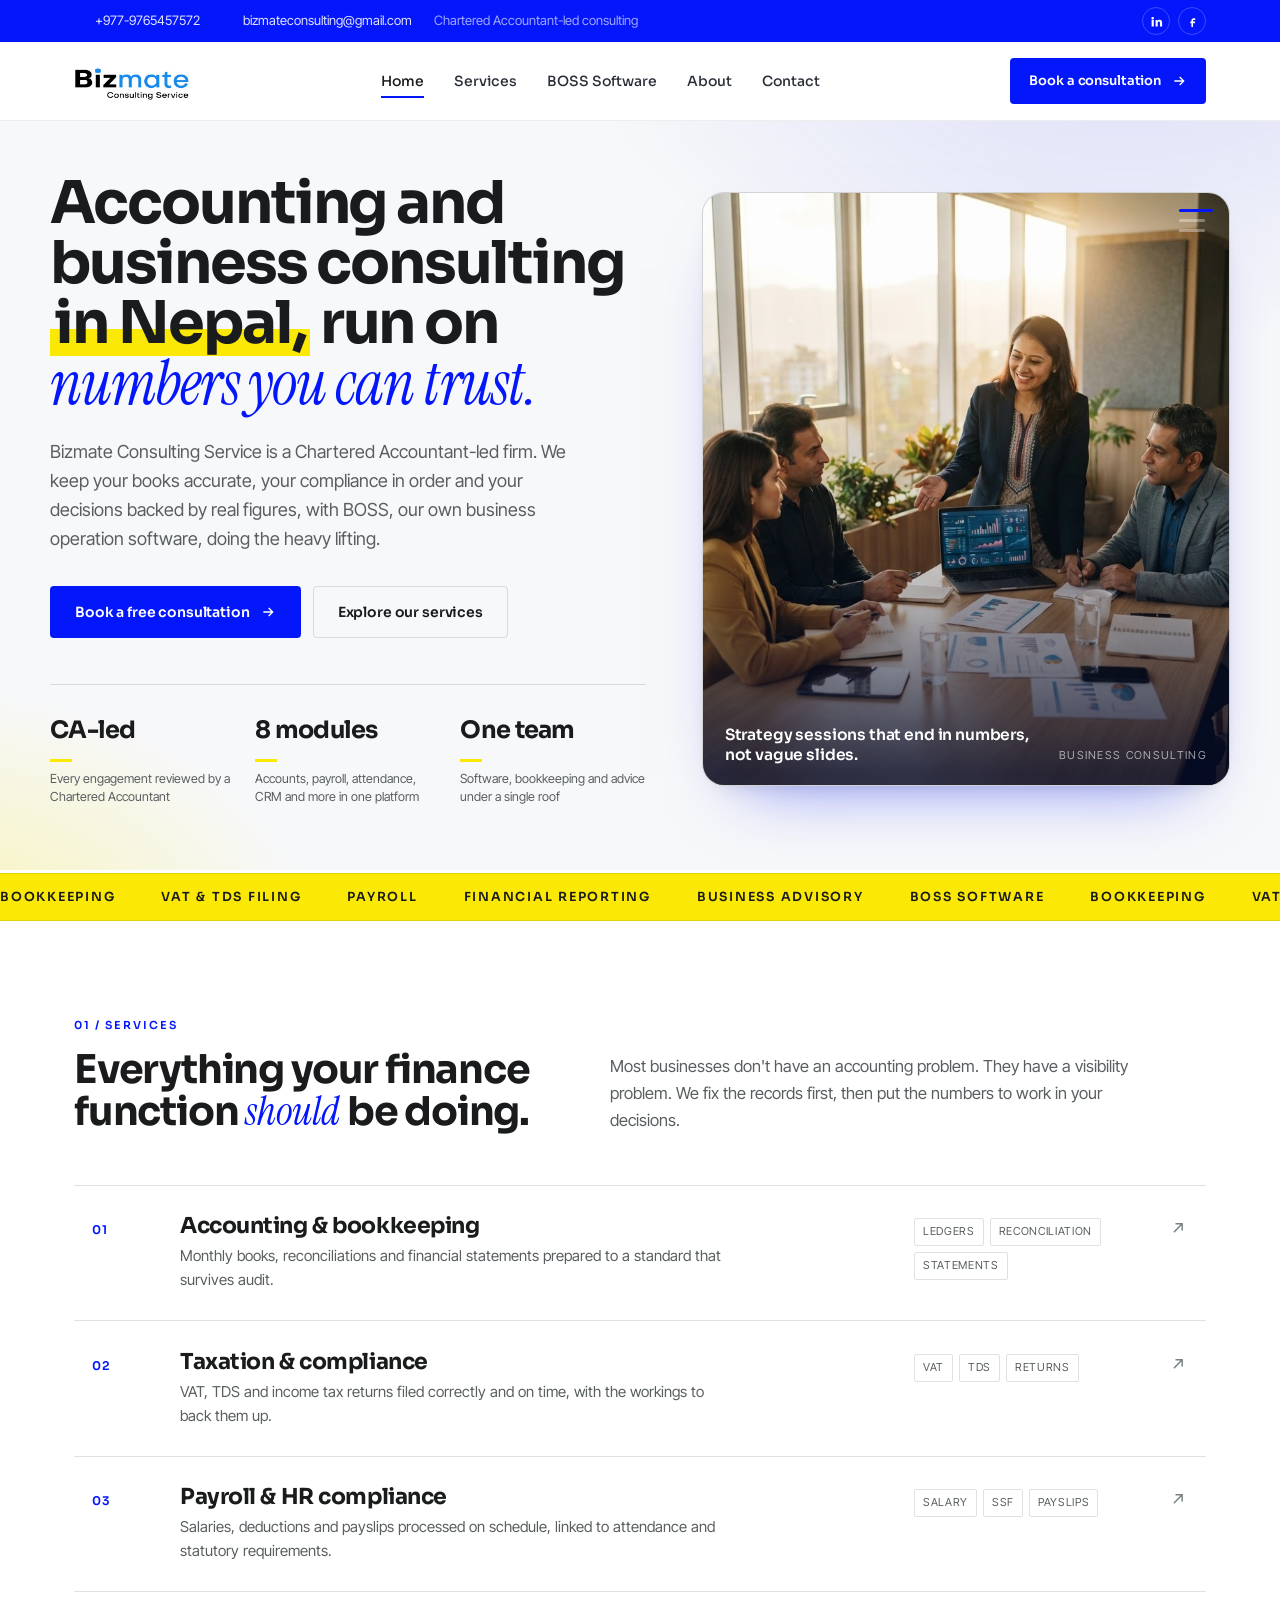
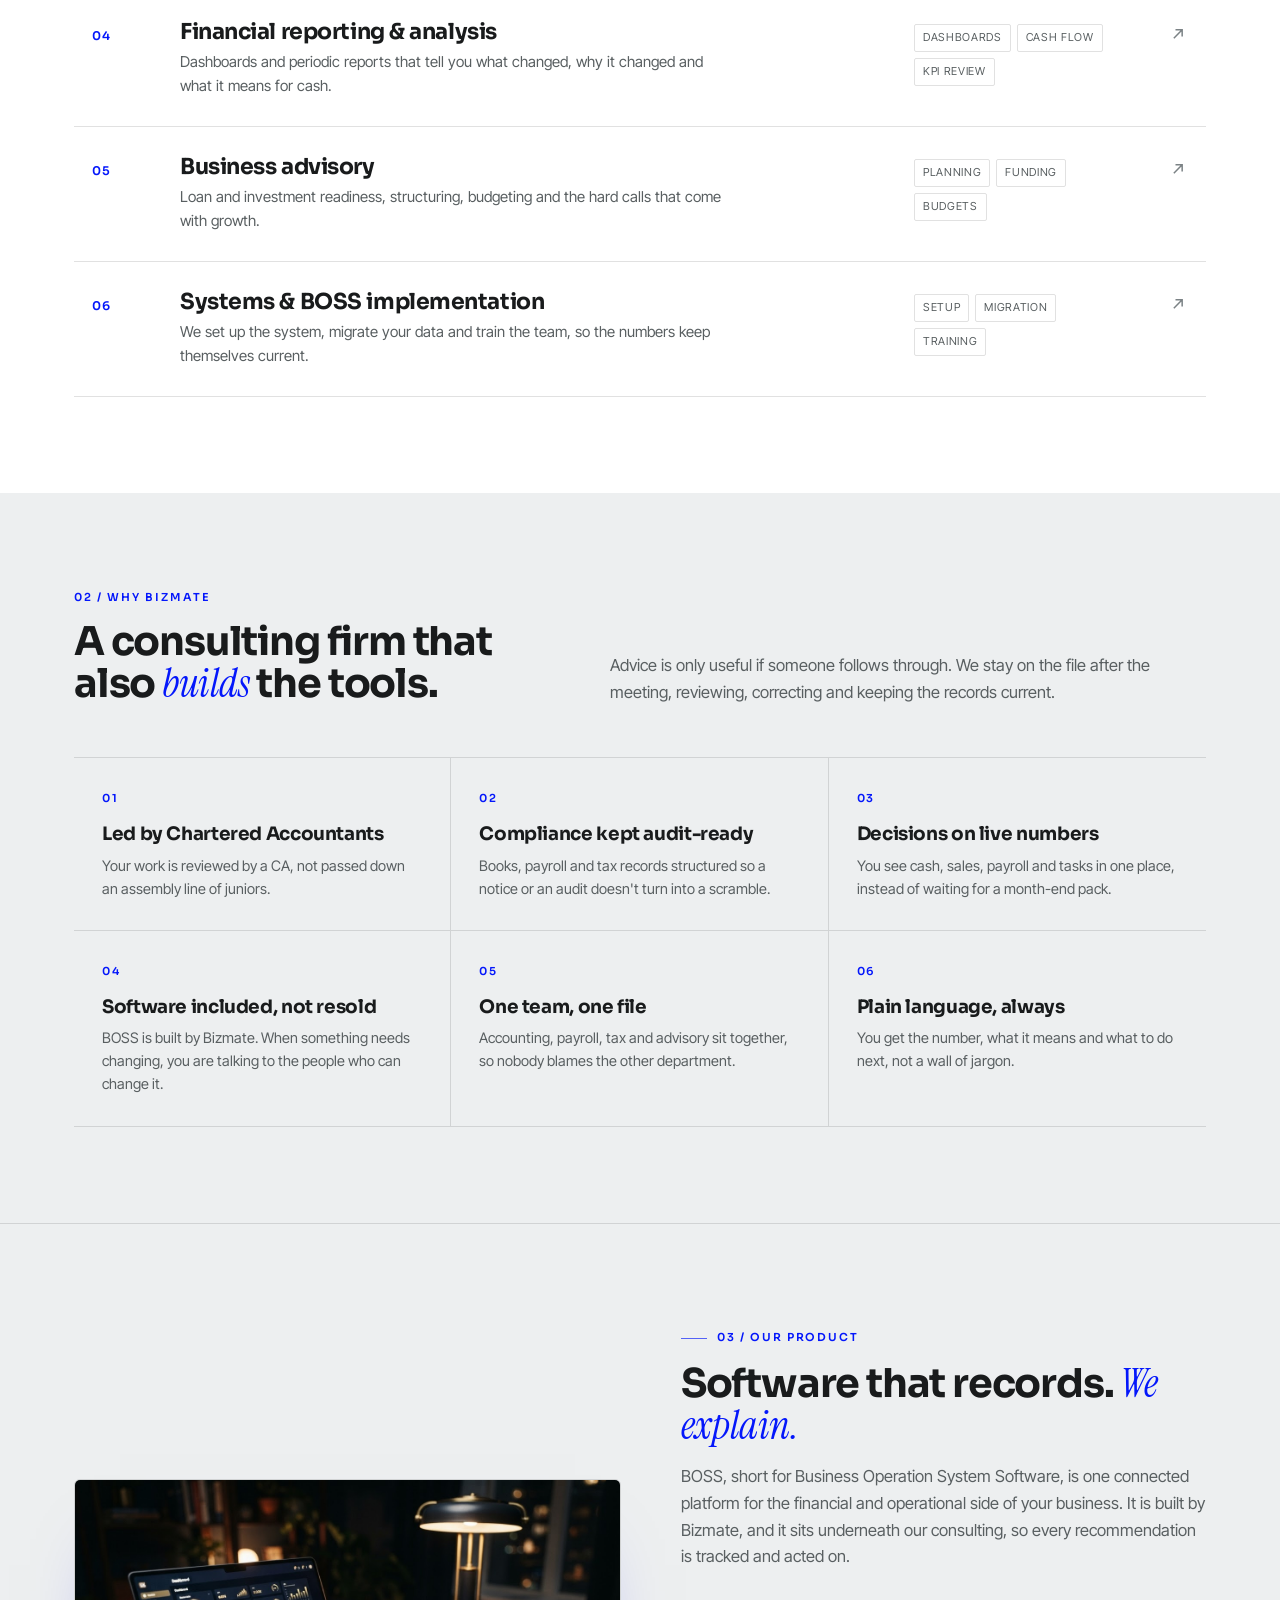
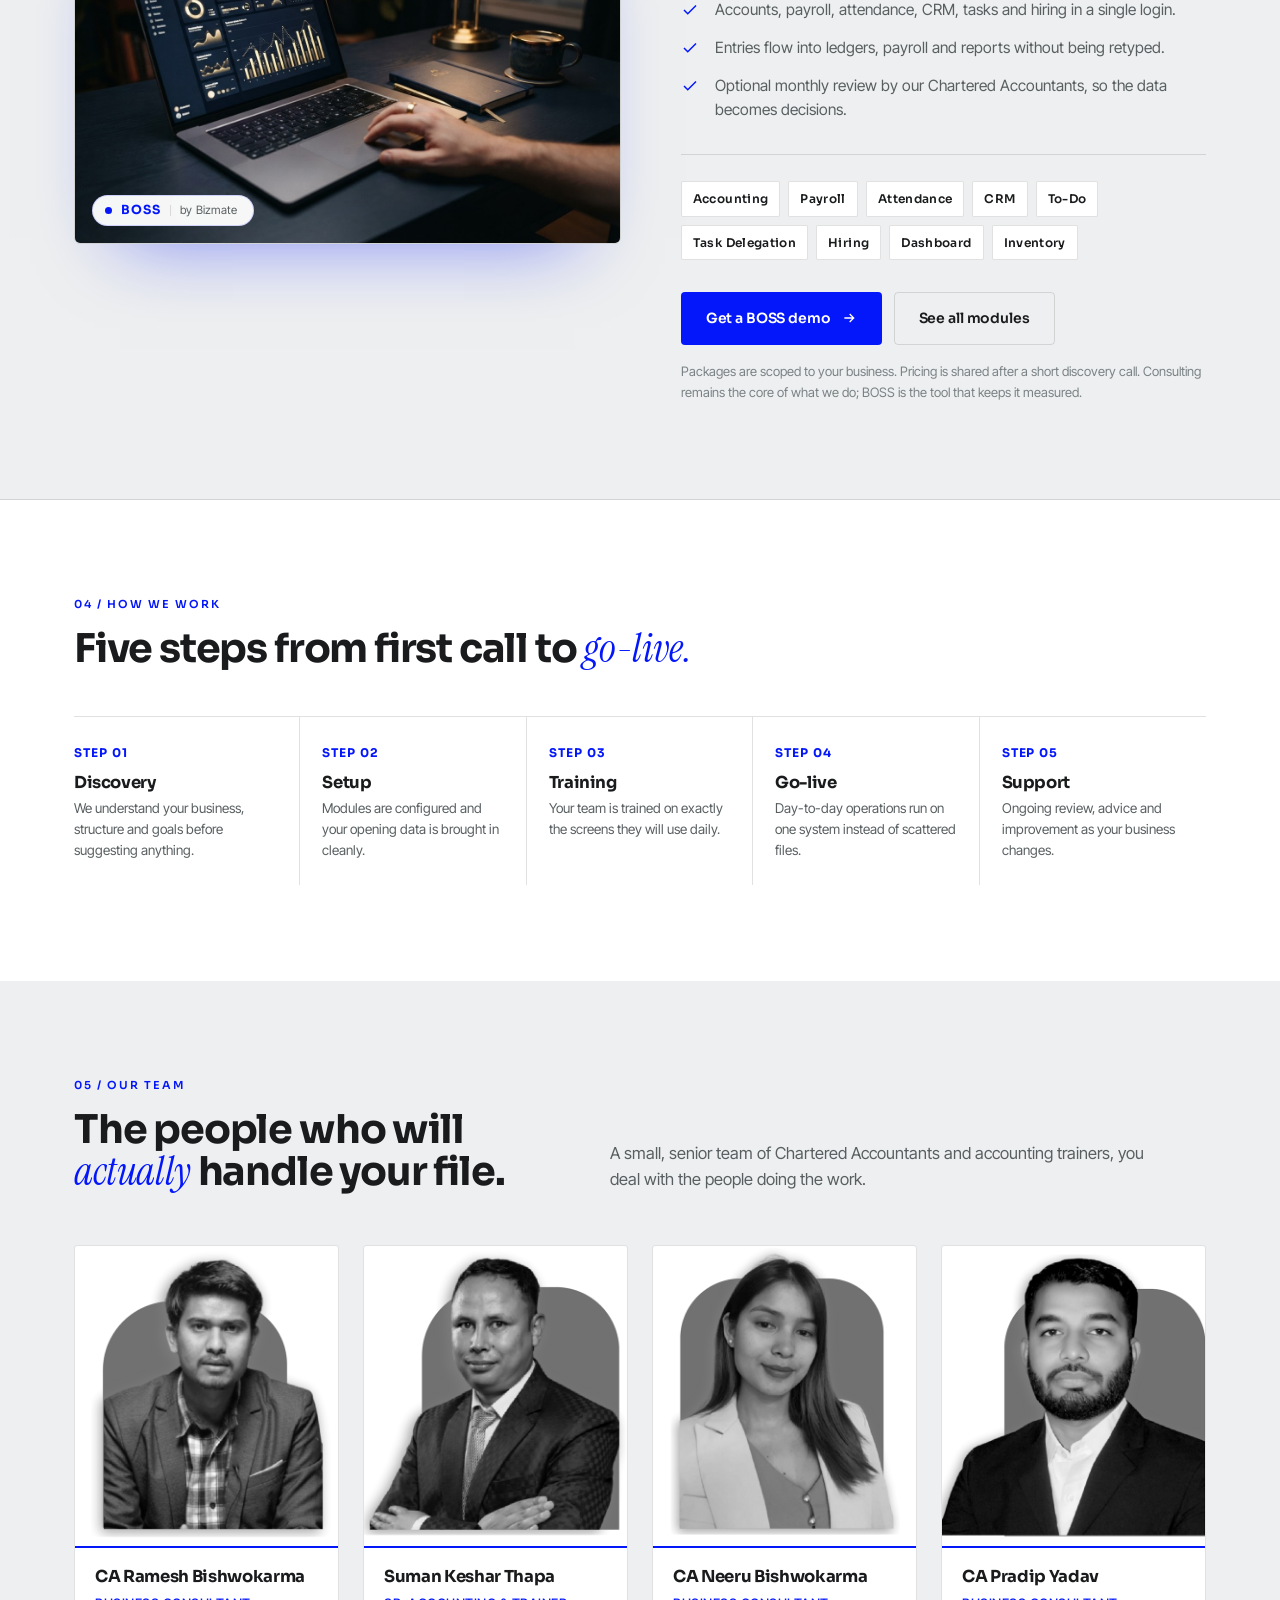
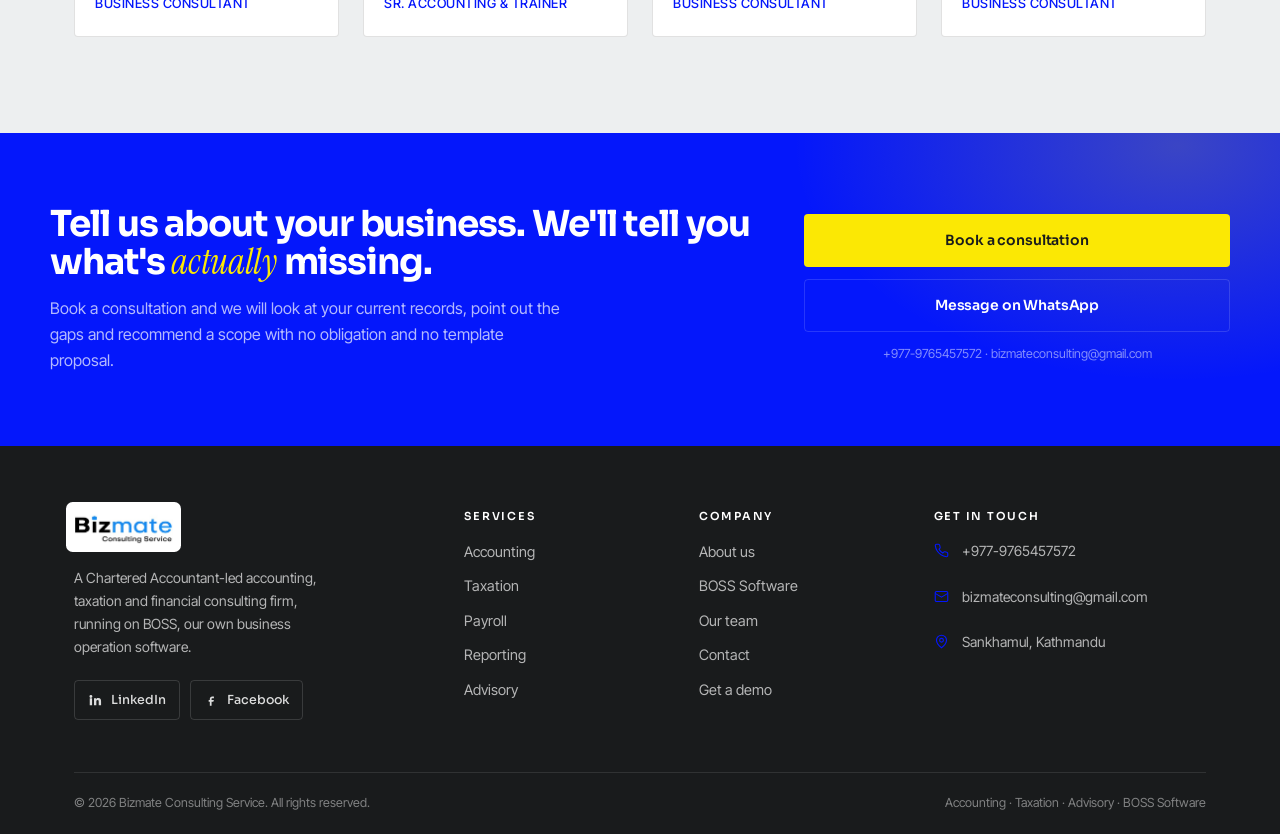
==== commit 23f1b519: "Delete team note about placeholder photographs Removed placeholder text for team photographs." ====
--- a/index.html
+++ b/index.html
@@ -878,9 +878,6 @@
               </div>
             </article>
           </div>
-          <p class="team-note">
-            Team photographs are placeholders pending final portraits.
-          </p>
         </div>
       </section>
 
